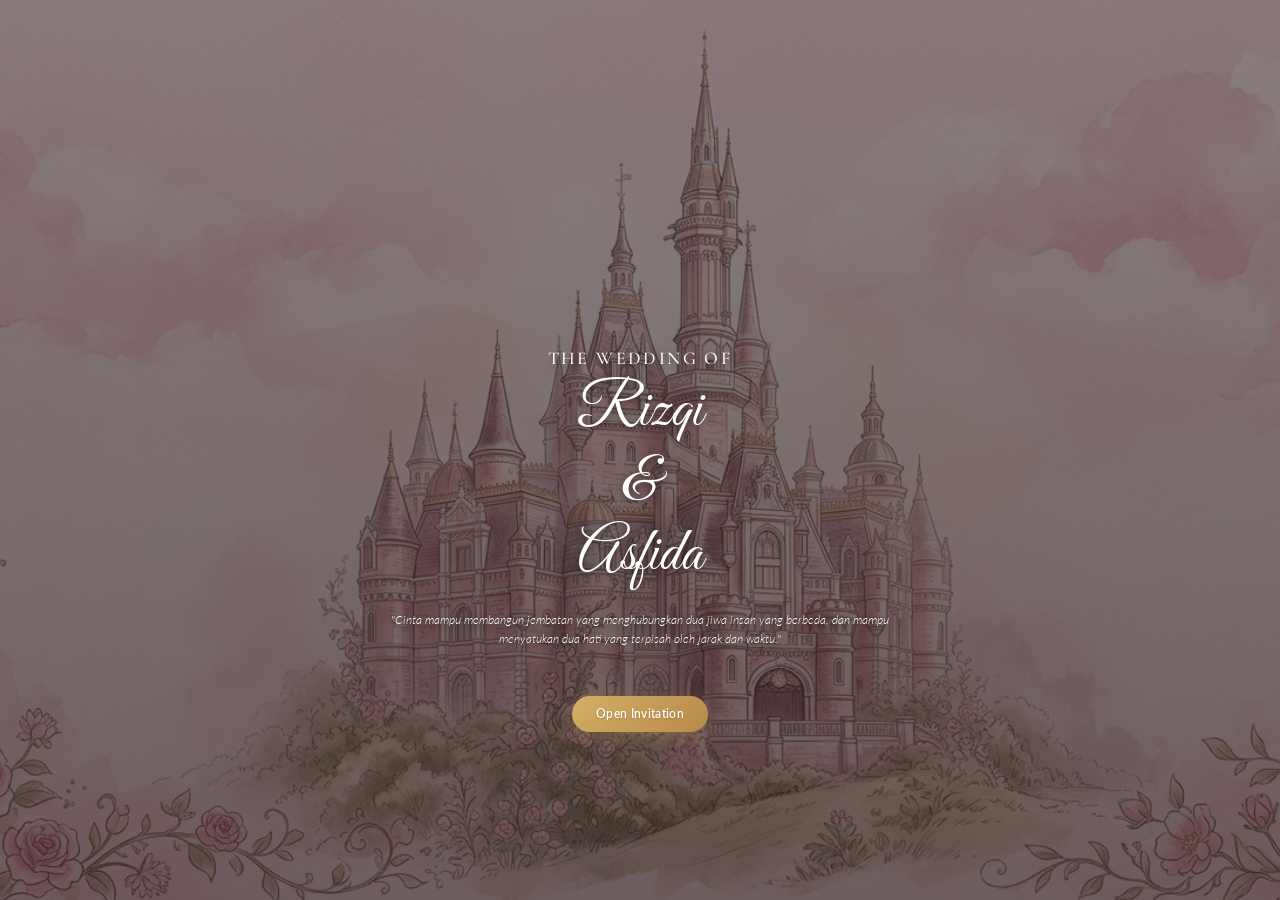
==== index.html @ 5eda67a6 "first" ====
<!DOCTYPE html>
<html lang="id">
  <head>
    <meta charset="UTF-8" />
    <meta name="viewport" content="width=device-width, initial-scale=1.0" />
    <meta property="og:title" content="The Wedding of Rizqi & Asfida" />
    <meta
      property="og:description"
      content="Kami mengundang Anda untuk hadir di acara pernikahan kami pada tanggal Sabtu, 20 Juni 2026."
    />
    <meta
      property="og:image"
      content="https://example.com/bagus-ayu/img/thumbnail2.png"
    />
    <meta
      property="og:url"
      content="https://example.com/bagus-ayu/"
    />
    <meta property="og:type" content="website" />
    <title>RiDa | Wedding</title>
    <link rel="shortcut icon" href="img/icon2.png" type="image/x-icon" />
    <link
      href="https://cdn.jsdelivr.net/npm/bootstrap@5.3.3/dist/css/bootstrap.min.css"
      rel="stylesheet"
    />
    <link
      rel="stylesheet"
      href="https://cdn.jsdelivr.net/npm/bootstrap-icons@1.11.3/font/bootstrap-icons.min.css"
    />

    <link rel="preconnect" href="https://fonts.googleapis.com" />
    <link rel="preconnect" href="https://fonts.gstatic.com" crossorigin />
    <link
      href="https://fonts.googleapis.com/css2?family=Cormorant+Garamond:wght@700&family=Lato:wght@300;400;700&display=swap"
      rel="stylesheet"
    />
    <link
      href="https://fonts.googleapis.com/css2?family=Amiri:ital,wght@0,400;0,700;1,400;1,700&family=Reem+Kufi:wght@400..700&display=swap"
      rel="stylesheet"
    />
    <link
      href="https://fonts.googleapis.com/css2?family=Great+Vibes&display=swap"
      rel="stylesheet"
    />
    <link rel="stylesheet" href="style.css" />
  </head>
  <body class="font-sans-jawa">
    <div id="music-controller" style="display: none">
      <i class="bi bi-music-note-beamed"></i>
    </div>
    <audio id="gamelan-music" loop>
      <source src="audio/nyidamsari.mp3" type="audio/mpeg" />
    </audio>

    <div
      id="cover"
      class="d-flex flex-column justify-content-center align-items-center text-center text-white p-4"
    >
      <div>
        <!-- <img
          src="img/wayang.png"
          alt=""
          class="wayang justify-content-center"
        /> -->
        <h2
          class="font-serif-jawa"
          style="font-size: 1.5rem; letter-spacing: 0.2rem"
        >
          THE WEDDING OF
        </h2>

        <h1 class="display-1" style="font-family: 'Great Vibes', cursive;">Rizqi <br> &amp; <br> Asfida</h1>

        <p
          class="mt-4"
          style="
            font-size: 1rem;
            font-style: italic;
            max-width: 500px;
            margin-left: auto;
            margin-right: auto;
            line-height: 1.6;
            font-weight: 300;
          "
        ></p>
        <p
          class="mt-4"
          style="
            font-size: 1rem;
            font-style: italic;
            max-width: 500px;
            margin-left: auto;
            margin-right: auto;
            line-height: 1.6;
            font-weight: 300;
          "
        >
          "Cinta mampu membangun jembatan yang menghubungkan dua jiwa insan yang berbeda, dan mampu menyatukan dua hati yang terpisah oleh jarak dan waktu."
        </p>
        <div id="guest-container" class="mb-4" style="display: none">
          <p class="mb-2" style="font-size: 1rem">
            Kepada Yth. Bapak/Ibu/Saudara/i
          </p>
          <h3
            id="guest-name"
            class="font-serif-jawa"
            style="font-size: 1.8rem"
          ></h3>
        </div>
        <button id="open-invitation" class="btn btn-jawa mt-5">
          Open Invitation
        </button>
      </div>
    </div>

    <main id="content" class="d-none">
      <!-- Dekorasi Bunga (Hanya tampil setelah undangan dibuka) -->
      <img src="img/flower.png" class="corner-flower top-left" alt="" />
      <img src="img/flower.png" class="corner-flower top-right" alt="" />
      <img src="img/flower.png" class="corner-flower bottom-right" alt="" />
      <nav class="navbar fixed-bottom navbar-dark">
        <div class="container-fluid">
          <ul class="navbar-nav flex-row justify-content-around w-100">
            <li class="nav-item">
              <a
                class="nav-link d-flex flex-column align-items-center"
                href="#quote"
              >
                <i class="bi bi-house-door-fill"></i>
                <span class="nav-text">Home</span>
              </a>
            </li>
            <li class="nav-item">
              <a
                class="nav-link d-flex flex-column align-items-center"
                href="#mempelai"
              >
                <i class="bi bi-heart-fill"></i>
                <span class="nav-text">Mempelai</span>
              </a>
            </li>
            <li class="nav-item">
              <a
                class="nav-link d-flex flex-column align-items-center"
                href="#story"
              >
                <i class="bi bi-balloon-heart-fill"></i>
                <span class="nav-text">Story</span>
              </a>
            </li>
            <li class="nav-item">
              <a
                class="nav-link d-flex flex-column align-items-center"
                href="#acara"
              >
                <i class="bi bi-calendar-heart-fill"></i>
                <span class="nav-text">Acara</span>
              </a>
            </li>
            <li class="nav-item">
              <a
                class="nav-link d-flex flex-column align-items-center"
                href="#countdown"
              >
                <i class="bi bi-clock-fill"></i>
                <span class="nav-text">Countdown</span>
              </a>
            </li>
            <li class="nav-item">
              <a
                class="nav-link d-flex flex-column align-items-center"
                href="#gift"
              >
                <i class="bi bi-gift-fill"></i>
                <span class="nav-text">Gift</span>
              </a>
            </li>
            <li class="nav-item">
              <a
                class="nav-link d-flex flex-column align-items-center"
                href="#closing"
              >
                <i class="bi bi-check-circle-fill"></i>
                <span class="nav-text">Thanks</span>
              </a>
            </li>
          </ul>
        </div>
      </nav>

      <!-- qoutes -->
      <section id="quote" class="quote">
        <div class="container">
          <div class="row justify-content-center">
            <div class="col-md-8 col-10">
              <div class="card-section text-center sway-animation">
                <i
                  class="bi bi-quote"
                  style="font-size: 3rem; color: var(--golden-yellow)"
                ></i>
                <h1>Rizqi &amp; Asfida</h1>
                <p class="tgl">12.12.2026</p>
                <blockquote class="blockquote mt-3">
                  <p class="mb-4 font-arab" style="font-size: 1.8rem; line-height: 2">
                    وَمِنْ اٰيٰتِهٖٓ اَنْ خَلَقَ لَكُمْ مِّنْ اَنْفُسِكُمْ
                    اَزْوَاجًا لِّتَسْكُنُوْٓا اِلَيْهَا وَجَعَلَ بَيْنَكُمْ
                    مَّوَدَّةً وَّرَحْمَةً ۗاِنَّ فِيْ ذٰلِكَ لَاٰيٰتٍ لِّقَوْمٍ
                    يَّتَفَكَّرُوْنَ
                  </p>

                  <p class="mb-4" style="font-size: 1.1rem; line-height: 1.8">
                    "Dan di antara tanda-tanda (kebesaran)-Nya ialah Dia
                    menciptakan pasangan-pasangan untukmu dari jenismu sendiri,
                    agar kamu cenderung dan merasa tenteram kepadanya, dan Dia
                    menjadikan di antaramu rasa kasih dan sayang. Sungguh, pada
                    yang demikian itu benar-benar terdapat tanda-tanda
                    (kebesaran Allah) bagi kaum yang berpikir."
                  </p>
                  <footer
                    class="blockquote-footer text-ivory-white font-serif-jawa fs-5"
                  >
                    <cite title="Surah Ar-Rum">Q.S. Ar-Rum: 21</cite>
                  </footer>
                </blockquote>
              </div>
            </div>
          </div>
        </div>
      </section>
      <!-- quotes -->

      <!-- couple -->
      <section id="mempelai" class="mempelai">
        <div class="container">
          <div class="card-section">
            <div class="text-center mb-5">
              <h2 class="display-5 font-serif-jawa">
                Mempelai Yang Berbahagia
              </h2>
              <p
                class="font-arab"
                style="
                  font-size: 1.8rem;
                  margin-top: 1rem;
                "
              >
                بِسْمِ اللَّهِ الرَّحْمَنِ الرَّحِيمِ
              </p>
              <p>
                Maha suci Allah SWT yang telah menciptakan makhluk-Nya
                berpasang-pasangan. Tanpa mengurangi rasa hormat kami mengundang
                bapak/ibu/saudara/i untuk hadir pada acara pernikahan kami.
              </p>
            </div>

            <div class="row align-items-center justify-content-center text-center">
              <div class="col-lg-5 col-md-12 mt-3 mt-lg-4 mempelai-pria">
                <div class="d-flex flex-column align-items-center">
                  <div class="couple-photo-frame">
                    <img
                      src="img/putra.jpeg"
                      alt="Foto Mempelai Pria"
                      class="wayang-photo"
                    />
                  </div>
                  <div class="mt-3 mt-md-4">
                    <h3 class="font-serif-jawa text-sogan-brown couple-name">
                      Rizqi Mubarok
                    </h3>
                    <p class="mt-2 mb-1 couple-desc">Putra pertama dari:</p>
                    <p class="couple-parents">
                      <strong>Bapak H. Kholiqul Anam</strong><br />&amp;<br /><strong
                        >Ibu Hj. Dewi Masruroh</strong
                      >
                    </p>
                  </div>
                </div>
              </div>

              <!-- Simbol & Desktop -->
              <div class="col-lg-2 d-none d-lg-flex justify-content-center align-items-center text-center">
                <span
                  class="couple-ampersand font-serif-jawa"
                  >&</span
                >
              </div>

              <!-- Simbol & Mobile -->
              <div class="col-12 d-lg-none my-3 my-md-4 text-center">
                <div class="couple-ampersand-badge">
                  <span class="font-serif-jawa">&</span>
                </div>
              </div>

              <div class="col-lg-5 col-md-12 mt-3 mt-lg-4 mempelai-wanita">
                <div class="d-flex flex-column align-items-center">
                  <div class="couple-photo-frame">
                    <img
                      src="img/putri.jpeg"
                      alt="Foto Mempelai Wanita"
                      class="wayang-photo"
                    />
                  </div>
                  <div class="mt-3 mt-md-4">
                    <h3 class="font-serif-jawa text-sogan-brown couple-name">
                      Asfida Rahma
                    </h3>
                    <p class="mt-2 mb-1 couple-desc">Putri pertama dari:</p>
                    <p class="couple-parents">
                      <strong>Bapak Ramli</strong><br />&amp;<br /><strong
                        >Ibu Sri Lestari</strong
                      >
                    </p>
                  </div>
                </div>
              </div>
            </div>
          </div>
        </div>
      </section>
      <!-- couple -->

      <!-- love story -->
      <section id="story" class="love-story">
        <div class="container">
          <div class="card-section">
            <div class="text-center mb-5">
              <h2 class="display-5 font-serif-jawa">Kisah Kasih Kami</h2>
              <p class="lead">
                Dari sebuah perjumpaan yang sederhana, terajut rasa saling memahami hingga kami mantap melangkah bersama dalam ikatan suci pernikahan.
              </p>
            </div>

            <div class="timeline">
              <!-- Item 1: Awal Bersua -->
              <div class="timeline-item left">
                <div class="timeline-icon">
                  <i class="bi bi-chat-heart-fill"></i>
                </div>
                <div class="story-card">
                  <span class="story-badge">Oktober 2022</span>
                  <h3 class="story-title">Awal Mula Bersua</h3>
                  <p class="story-desc">
                    Tak ada kebetulan dalam takdir Allah. Sebuah perjumpaan sederhana menjadi pintu awal komunikasi kami. Dari obrolan hangat dan kecocokan yang mengalir tanpa rekayasa, benih ketertarikan mulai bersemi.
                  </p>
                </div>
              </div>

              <!-- Item 2: Merajut Komitmen -->
              <div class="timeline-item right">
                <div class="timeline-icon">
                  <i class="bi bi-heart-half"></i>
                </div>
                <div class="story-card">
                  <span class="story-badge">Mei 2024</span>
                  <h3 class="story-title">Merajut Komitmen</h3>
                  <p class="story-desc">
                    Seiring waktu yang bergulir, saling percaya dan kesungguhan hati membawa kami pada komitmen yang lebih matang. Kami bersepakat untuk saling membersamai, saling menguatkan, dan melangkah dengan niat ibadah.
                  </p>
                  <img src="img/couple1.jpeg" alt="Momen Indah Berdua" class="story-img" />
                </div>
              </div>

              <!-- Item 3: Lamaran / Khitbah -->
              <div class="timeline-item left">
                <div class="timeline-icon">
                  <i class="bi bi-gem"></i>
                </div>
                <div class="story-card">
                  <span class="story-badge">Agustus 2026</span>
                  <h3 class="story-title">Ikatan Janji (Khitbah)</h3>
                  <p class="story-desc">
                    Dengan doa dan restu hangat kedua orang tua serta keluarga besar, langkah keseriusan ini diikat dalam prosesi khitbah. Cincin tersemat menjadi saksi tekad kami untuk menyatukan dua keluarga.
                  </p>
                </div>
              </div>

              <!-- Item 4: Menuju Pelaminan -->
              <div class="timeline-item right">
                <div class="timeline-icon">
                  <i class="bi bi-heart-fill"></i>
                </div>
                <div class="story-card">
                  <span class="story-badge">Desember 2026</span>
                  <h3 class="story-title">Menuju Babak Baru</h3>
                  <p class="story-desc">
                    Kini, rasa syukur mendalam kami haturkan atas segala kemudahan-Nya. Kami siap menyambut hari bahagia, mengikrarkan janji suci di hadapan Allah SWT untuk membangun bahtera sakinah, mawaddah, warahmah.
                  </p>
                  <img src="img/couple2.jpeg" alt="Menuju Pelaminan" class="story-img" />
                </div>
              </div>
            </div>
          </div>
        </div>
      </section>
      <!-- love story -->

      <!-- info -->
      <section id="acara" class="acara">
        <div class="container">
          <div class="card-section">
            <div class="row justify-content-center text-center mt-7">
              <h2 class="font-serif-jawa">Waktu Yang Dinanti</h2>
              <p class="lead">
                Sebuah kehormatan dan kebahagiaan bagi kami apabila
                Bapak/Ibu/Saudara/i berkenan hadir untuk memberikan doa restu.
              </p>
            </div>

            <div class="row justify-content-center g-4 bounce">
              <div class="col-lg-5 col-md-10 col-12">
                <div class="card card-jawa text-center h-100">
                  <div class="card-header">
                    <h3 class="font-serif-jawa mb-0">
                      Akad Nikah & Resepsi
                    </h3>
                  </div>
                  <div class="card-body p-4">
                    <ul class="list-group list-group-flush">
                      <li class="list-group-item d-flex align-items-center">
                        <i class="bi bi-calendar-heart icon"></i>
                        <span>
                          <strong>Sabtu, 12 Desember 2026</strong>
                        </span>
                      </li>
                      <li class="list-group-item d-flex align-items-center">
                        <i class="bi bi-clock icon"></i>
                        <span>Pukul 08:00 WIB - Selesai</span>
                      </li>
                      <li class="list-group-item d-flex align-items-center">
                        <i class="bi bi-geo-alt-fill icon"></i>
                        <span>
                          Kediaman Mempelai Putri Jl. Masjid Al-Huda 59 Rt 6/ rw 2 kel. Ngadirejo kec. Kota kediri jawa Timur.
                        </span>
                      </li>
                    </ul>
                  </div>
                  <div
                    class="card-footer bg-transparent border-0 pb-4 text-center"
                  >
                    <div
                      class="d-grid gap-2 d-sm-flex justify-content-sm-center"
                    >
                      <a
                        href="https://maps.app.goo.gl/wpruUhjLbLnME4XX6"
                        target="_blank"
                        class="btn btn-outline-light"
                      >
                        <i class="bi bi-pin-map-fill"></i> Lihat Peta
                      </a>
                      <div class="btn-group">
                        <button
                          type="button"
                          class="btn btn-jawa dropdown-toggle"
                          data-bs-toggle="dropdown"
                          aria-expanded="false"
                        >
                          <i class="bi bi-calendar-plus-fill"></i> Simpan Tanggal
                        </button>
                        <ul class="dropdown-menu">
                          <li>
                            <a class="dropdown-item" href="#" id="google-calendar-link">
                              <i class="bi bi-google me-2"></i>Google Calendar
                            </a>
                          </li>
                          <li>
                            <a class="dropdown-item" href="#" id="ics-download-link">
                              <i class="bi bi-apple me-2"></i>Apple/Outlook/Lainnya
                            </a>
                          </li>
                        </ul>
                      </div>
                    </div>
                  </div>
                </div>
              </div>

              <div class="col-lg-5 col-md-10 col-12">
                <div class="card card-jawa text-center h-100">
                  <div class="card-header">
                    <h3 class="font-serif-jawa mb-0">
                      Resepsi
                    </h3>
                  </div>
                  <div class="card-body p-4">
                    <ul class="list-group list-group-flush">
                      <li class="list-group-item d-flex align-items-center">
                        <i class="bi bi-calendar-heart icon"></i>
                        <span>
                          <strong>Ahad, 13 Desember 2026</strong>
                        </span>
                      </li>
                      <li class="list-group-item d-flex align-items-center">
                        <i class="bi bi-clock icon"></i>
                        <span>Pukul 10:00 WIB - Selesai</span>
                      </li>
                      <li class="list-group-item d-flex align-items-center">
                        <i class="bi bi-geo-alt-fill icon"></i>
                        <span>
                          Kediaman Mempelai Putra GG Masjid Al- Abror Dsn. Tebokan, Ds. Boro, Kec. Kedungwaru, Kab. Tulungagung.
                        </span>
                      </li>
                    </ul>
                  </div>
                  <div
                    class="card-footer bg-transparent border-0 pb-4 text-center"
                  >
                    <div
                      class="d-grid gap-2 d-sm-flex justify-content-sm-center"
                    >
                      <a
                        href="https://maps.app.goo.gl/wpruUhjLbLnME4XX6"
                        target="_blank"
                        class="btn btn-outline-light"
                      >
                        <i class="bi bi-pin-map-fill"></i> Lihat Peta
                      </a>
                      <div class="btn-group">
                        <button
                          type="button"
                          class="btn btn-jawa dropdown-toggle"
                          data-bs-toggle="dropdown"
                          aria-expanded="false"
                        >
                          <i class="bi bi-calendar-plus-fill"></i> Simpan Tanggal
                        </button>
                        <ul class="dropdown-menu">
                          <li>
                            <a class="dropdown-item" href="#" id="google-calendar-link">
                              <i class="bi bi-google me-2"></i>Google Calendar
                            </a>
                          </li>
                          <li>
                            <a class="dropdown-item" href="#" id="ics-download-link">
                              <i class="bi bi-apple me-2"></i>Apple/Outlook/Lainnya
                            </a>
                          </li>
                        </ul>
                      </div>
                    </div>
                  </div>
                </div>
              </div>
            </div>
          </div>
        </div>
      </section>
      <!-- info -->

      <!-- countdown -->
      <section id="countdown" class="countdown">
        <div class="container">
          <div class="card-section text-center">
            <h2 class="font-serif-jawa display-5 mb-4">Menuju Hari Bahagia</h2>

            <div
              id="timer-container"
              class="d-flex justify-content-center gap-3 gap-md-4 bounce"
            >
              <div class="timer-box">
                <span id="days">00</span>
                <small>Hari</small>
              </div>
              <div class="timer-box">
                <span id="hours">00</span>
                <small>Jam</small>
              </div>
              <div class="timer-box">
                <span id="minutes">00</span>
                <small>Menit</small>
              </div>
              <div class="timer-box">
                <span id="seconds">00</span>
                <small>Detik</small>
              </div>
            </div>

            <div id="countdown-expired" class="d-none">
              <h3 class="font-serif-jawa">Waktu yang dinanti telah tiba!</h3>
            </div>
          </div>
        </div>
      </section>
      <!-- countdown -->

      <!-- rsvp -->
      <section id="rsvp" class="rsvp">
        <div class="container">
          <div class="card-section">
            <div class="text-center mb-4">
              <h2 class="display-5 font-serif-jawa">Buku Tamu & RSVP</h2>
              <p class="lead">
                Kirimkan ucapan dan doa restu Anda sekaligus konfirmasikan
                kehadiran Anda melalui buku tamu digital kami.
              </p>
            </div>

            <div class="text-center mb-5">
              <button
                type="button"
                class="btn btn-jawa btn-lg"
                data-bs-toggle="modal"
                data-bs-target="#rsvpModal"
              >
                <i class="bi bi-pencil-square me-2"></i> Isi Buku Tamu & RSVP
              </button>
            </div>

            <div class="row justify-content-center">
              <div class="col-lg-8">
                <div id="wish-wall" class="wish-wall-container"></div>
              </div>
            </div>
          </div>
        </div>
      </section>
      <!-- rsvp -->

      <!-- rsvp modal -->
      <div
        class="modal fade"
        id="rsvpModal"
        tabindex="-1"
        aria-labelledby="rsvpModalLabel"
        aria-hidden="true"
      >
        <div class="modal-dialog modal-dialog-centered">
          <div class="modal-content">
            <div class="modal-header">
              <h5 class="modal-title font-serif-jawa" id="rsvpModalLabel">
                Isi Buku Tamu & RSVP
              </h5>
              <button
                type="button"
                class="btn-close"
                data-bs-dismiss="modal"
                aria-label="Close"
              ></button>
            </div>
            <div class="modal-body">
              <form id="rsvp-form-modal">
                <div class="mb-3">
                  <label for="nama" class="form-label">Nama Anda</label>
                  <input
                    type="text"
                    class="form-control"
                    id="nama"
                    name="Nama"
                    required
                    autocomplete="off"
                  />
                </div>

                <div class="mb-3">
                  <label for="konfirmasi" class="form-label"
                    >Konfirmasi Kehadiran</label
                  >
                  <select
                    class="form-select"
                    id="konfirmasi"
                    name="Konfirmasi"
                    required
                  >
                    <option value="" selected disabled>
                      Pilih salah satu...
                    </option>
                    <option value="Akan Hadir">Akan Hadir</option>
                    <option value="Tidak Dapat Hadir">Tidak Dapat Hadir</option>
                  </select>
                </div>

                <div
                  class="mb-3"
                  id="jumlah-tamu-wrapper"
                  style="display: none"
                >
                  <label for="jumlah" class="form-label"
                    >Jumlah Tamu (termasuk Anda)</label
                  >
                  <select class="form-select" id="jumlah" name="Jumlah">
                    <option value="1">1 Orang</option>
                    <option value="2">2 Orang</option>
                  </select>
                </div>

                <div class="mb-3">
                  <label for="ucapan" class="form-label"
                    >Ucapan & Doa untuk Kami</label
                  >
                  <textarea
                    class="form-control"
                    id="ucapan"
                    name="Ucapan"
                    rows="4"
                    required
                  ></textarea>
                </div>

                <div
                  id="modal-error-alert"
                  class="alert alert-danger mt-3 d-none"
                  role="alert"
                >
                  Oops! Gagal mengirim. Mohon coba lagi.
                </div>

                <div class="modal-footer pb-0">
                  <button
                    type="button"
                    class="btn btn-secondary"
                    data-bs-dismiss="modal"
                  >
                    Batal
                  </button>
                  <button type="submit" id="submit-button" class="btn btn-jawa">
                    <span id="button-text">Kirim Jawaban</span>
                    <span
                      id="button-spinner"
                      class="spinner-border spinner-border-sm d-none"
                      role="status"
                      aria-hidden="true"
                    ></span>
                  </button>
                </div>
              </form>
            </div>
          </div>
        </div>
      </div>
      <!-- rsvp modal -->

      <!-- gift -->
      <section id="gift" class="gift">
        <div class="container">
          <div class="card-section">
            <div class="text-center mb-5">
              <h2 class="display-5 font-serif-jawa">Tanda Kasih</h2>
              <p class="lead">
                Dengan penuh rasa syukur, doa restu Anda adalah berkah terindah
                bagi pernikahan kami. Jika Anda berkesempatan untuk memberikan
                tanda kasih, insya Allah akan menjadi amanah yang kami
                manfaatkan untuk membangun keluarga yang sakinah, mawaddah,
                warahmah.
              </p>
            </div>

            <div class="row justify-content-center g-4">
              <!-- BSI - Asfida Rahma -->
              <div class="col-lg-6 col-md-6 col-12">
                <div class="gift-card text-center">
                  <img
                    src="https://upload.wikimedia.org/wikipedia/commons/a/a0/Bank_Syariah_Indonesia.svg"
                    alt="Logo Bank BSI"
                    class="gift-logo"
                  />
                  <p class="mt-3 mb-1">Bank Syariah Indonesia (BSI)</p>
                  <h4 class="font-monospace fw-bold mb-1">7289582678</h4>
                  <p class="mb-3">a.n. Asfida Rahma</p>
                  <button
                    class="btn btn-outline-dark btn-copy"
                    data-copy="7289582678"
                  >
                    <i class="bi bi-clipboard me-2"></i> Salin Nomor Rekening
                  </button>
                </div>
              </div>

              <!-- BSI - Rizqi Mubarok -->
              <div class="col-lg-6 col-md-6 col-12">
                <div class="gift-card text-center">
                  <img
                    src="https://upload.wikimedia.org/wikipedia/commons/a/a0/Bank_Syariah_Indonesia.svg"
                    alt="Logo Bank BSI"
                    class="gift-logo"
                  />
                  <p class="mt-3 mb-1">Bank Syariah Indonesia (BSI)</p>
                  <h4 class="font-monospace fw-bold mb-1">7280564518</h4>
                  <p class="mb-3">a.n. Rizqi Mubarok</p>
                  <button
                    class="btn btn-outline-dark btn-copy"
                    data-copy="7280564518"
                  >
                    <i class="bi bi-clipboard me-2"></i> Salin Nomor Rekening
                  </button>
                </div>
              </div>

              <!-- BRI - Rizqi Mubarok -->
              <div class="col-lg-6 col-md-6 col-12">
                <div class="gift-card text-center">
                  <img
                    src="https://upload.wikimedia.org/wikipedia/commons/6/68/BANK_BRI_logo.svg"
                    alt="Logo Bank BRI"
                    class="gift-logo"
                  />
                  <p class="mt-3 mb-1">Bank Rakyat Indonesia (BRI)</p>
                  <h4 class="font-monospace fw-bold mb-1">001201098765502</h4>
                  <p class="mb-3">a.n. Rizqi Mubarok</p>
                  <button
                    class="btn btn-outline-dark btn-copy"
                    data-copy="001201098765502"
                  >
                    <i class="bi bi-clipboard me-2"></i> Salin Nomor Rekening
                  </button>
                </div>
              </div>

              <!-- SeaBank - Asfida Rahma -->
              <div class="col-lg-6 col-md-6 col-12">
                <div class="gift-card text-center">
                  <img
                    src="https://upload.wikimedia.org/wikipedia/commons/a/ac/SeaBank.svg"
                    alt="Logo SeaBank"
                    class="gift-logo"
                  />
                  <p class="mt-3 mb-1">SeaBank</p>
                  <h4 class="font-monospace fw-bold mb-1">901234567890</h4>
                  <p class="mb-3">a.n. Asfida Rahma</p>
                  <button
                    class="btn btn-outline-dark btn-copy"
                    data-copy="901234567890"
                  >
                    <i class="bi bi-clipboard me-2"></i> Salin Nomor Rekening
                  </button>
                </div>
              </div>
            </div>

            <!-- Alamat Kirim Kado Fisik Offline -->
            <div class="row justify-content-center mt-4">
              <div class="col-lg-8 col-md-10 col-12">
                <div class="gift-card text-center p-4">
                  <div
                    class="d-inline-flex justify-content-center align-items-center mb-3 mx-auto"
                    style="width: 55px; height: 55px; border-radius: 50%; background: rgba(197, 155, 99, 0.15); color: var(--earthy-brown); font-size: 1.6rem;"
                  >
                    <i class="bi bi-box2-heart-fill"></i>
                  </div>
                  <h3 class="font-serif-jawa mb-2" style="color: var(--earthy-brown);">
                    Kirim Kado Fisik
                  </h3>
                  <p class="mb-3" style="font-size: 0.95rem; max-width: 600px; margin: 0 auto;">
                    Bagi Bapak/Ibu/Saudara/i yang ingin mengirimkan ungkapan tanda kasih berupa kado fisik secara langsung/ekspedisi, dapat ditujukan ke kediaman mempelai wanita:
                  </p>
                  <div
                    class="p-3 my-3 rounded"
                    style="background: rgba(255, 255, 255, 0.9); border: 1.5px dashed var(--antique-gold);"
                  >
                    <p class="fw-bold mb-1" style="color: var(--earthy-brown); font-size: 1.15rem;">
                      Penerima: Asfida Rahma
                    </p>
                    <p class="mb-0" style="color: var(--dark-cocoa); line-height: 1.6;">
                      Jl. Masjid Al-Huda No. 59, RT 06 / RW 02, Kel. Ngadirejo, Kec. Kota Kediri, Kota Kediri, Jawa Timur
                    </p>
                  </div>
                  <div class="d-flex justify-content-center gap-2 flex-wrap mt-2">
                    <button
                      class="btn btn-outline-dark btn-copy"
                      data-copy="Asfida Rahma - Jl. Masjid Al-Huda No. 59, RT 06 / RW 02, Kel. Ngadirejo, Kec. Kota Kediri, Kota Kediri, Jawa Timur"
                    >
                      <i class="bi bi-clipboard me-2"></i> Salin Alamat
                    </button>
                    <a
                      href="https://maps.app.goo.gl/wpruUhjLbLnME4XX6"
                      target="_blank"
                      class="btn btn-outline-dark"
                    >
                      <i class="bi bi-pin-map-fill me-2"></i> Lihat Lokasi
                    </a>
                  </div>
                </div>
              </div>
            </div>
          </div>
        </div>
      </section>
      <!-- gift -->

      <!-- thanks -->
      <section id="closing" class="closing">
        <div class="container">
          <div class="card-section text-center">
            <h2
              class="display-4 font-serif-jawa"
              style="color: var(--earthy-brown); text-shadow: 0 1px 2px rgba(197, 155, 99, 0.2);"
            >
              Terima Kasih
            </h2>

            <p class="lead mt-4 mx-auto" style="max-width: 700px">
              Merupakan suatu kehormatan dan kebahagiaan yang tak terhingga bagi
              kami, atas kehadiran serta doa restu Bapak/Ibu/Saudara/i sekalian
              dalam acara pernikahan kami. Terima kasih telah menjadi bagian
              dari hari terindah kami.
            </p>

            <div class="mt-5">
              <p class="mb-1">Kami yang berbahagia,</p>
              <img src="img/icon2.png" alt="" />
              <h1 class="display-3 font-serif-jawa">Rizqi &amp; Asfida</h1>
            </div>

            <hr
              class="my-5 mx-auto"
              style="width: 200px; border-top: 1px solid var(--golden-yellow)"
            />

            <div class="row justify-content-center">
              <div class="col-md-5">
                <p class="mb-0"><strong>Kel. Bapak H. Kholiqul Anam</strong></p>
                <p><strong>&amp; Ibu Hj. Dewi Masruroh</strong></p>
              </div>
              <div class="col-md-5">
                <p class="mb-0"><strong>Kel. Bapak Ramli</strong></p>
                <p><strong>&amp; Ibu Sri Lestari</strong></p>
              </div>
            </div>
          </div>
        </div>
        <div id="main-footer" class="site-footer" style="display: none">
          <div class="container text-center">
            <div class="mb-3">
            </div>
            <p class="mb-0">&copy; 2026 Rizqi &amp; Asfida. All Rights Reserved.</p>
          </div>
        </div>
      </section>
    </main>
    <!-- thanks -->

    <script src="https://cdn.jsdelivr.net/npm/bootstrap@5.3.3/dist/js/bootstrap.bundle.min.js"></script>
    <script src="https://cdn.jsdelivr.net/npm/gsap@3.13.0/dist/gsap.min.js"></script>
    <script src="https://cdn.jsdelivr.net/npm/gsap@3.13.0/dist/ScrollTrigger.min.js"></script>
    <script src="https://cdn.jsdelivr.net/npm/gsap@3.13.0/dist/ScrollToPlugin.min.js"></script>
    <script src="https://unpkg.com/split-type"></script>
    <script src="js/main.js"></script>
  </body>
</html>
---- style.css ----
:root {
  /* === PALET ELEGAN: BLUSH, ROSEWOOD & CHAMPAGNE GOLD ===
     Disesuaikan selaras dengan background bunga (bg2.jpg).
     - Primer (Heading & aksen utama): Deep Rosewood / Espresso Mauve (#5e3d44)
     - Sekunder (Sub-heading, badge, aksen floral): Dusty Rose / Warm Mauve (#9e6771)
     - Aksen Mewah (Tombol, nomor timer, icon highlight): Champagne Gold (#c59b63)
     - Teks Utama (Kontras tinggi & nyaman dibaca): Rosewood Cocoa Pekat (#362226)
     - Kartu & Kontainer: Glassmorphism Ivory semi-transparan dengan border halus
  */
  --cream-bg: rgba(255, 255, 255, 0.82);
  --earthy-brown: #5e3d44;        /* Deep Rosewood (Primer) */
  --secondary-color: #9e6771;    /* Dusty Rose / Mauve (Sekunder) */
  --antique-gold: #c59b63;        /* Champagne Gold (Aksen Mewah) */
  --antique-gold-hover: #b3894e;  /* Champagne Gold Hover */
  --dark-cocoa: #362226;          /* Rosewood Cocoa Pekat (Teks Utama) */
  --muted-text: #70555a;          /* Teks Keterangan Lembut */
  --border-cream: rgba(197, 155, 99, 0.28); /* Border Emas Lembut */
  --border-card: rgba(255, 255, 255, 0.9);   /* Border Kaca Kartu */

  --bs-body-bg: #fdf8f7;
  --sogan-brown: var(--earthy-brown);      /* alias untuk kode lama */
  --golden-yellow: var(--antique-gold);    /* alias untuk kode lama */
  --bs-body-color: var(--dark-cocoa);
  --shadow: 0 8px 24px rgba(54, 34, 38, 0.07);
}

.font-serif-jawa {
  font-family: "Cormorant Garamond", serif;
}

.font-sans-jawa {
  font-family: "Lato", sans-serif;
}

.font-arab {
  font-family: "Amiri", serif;
  direction: rtl;
}
body,
html {
  overflow-x: hidden;
  scroll-behavior: smooth;
}

body {
  font-family: "Lato", sans-serif; /* Menggunakan Lato sebagai default */
  background-color: #2b1d20; /* Dasar rosewood hangat untuk fallback */
  color: var(--dark-cocoa);
}

body::before {
  /* Background Bunga Harmonis & Elegan */
  content: "";
  position: fixed;
  inset: 0;
  z-index: -1;
  pointer-events: none;
  background-image: url("img/bg2.jpg");
  background-repeat: no-repeat;
  background-size: cover;
  background-position: center center;
}

section {
  padding: 3rem 0;
  position: relative;
}
.quote h1 {
  font-family: "Great Vibes", cursive;
  color: var(--earthy-brown);
  font-size: 4rem;
}
.quote .tgl {
  font-family: "Great Vibes", cursive;
  color: var(--antique-gold);
  font-size: 2.2rem;
  text-shadow: 0 1px 3px rgba(197, 155, 99, 0.25);
}
.card-section {
  /* Glassmorphism semi-transparan elegan, selaras dengan latar belakang bunga */
  background-color: rgba(255, 255, 255, 0.82);
  border-radius: 20px;
  border: 1px solid var(--border-card);
  padding: 2.5rem;
  margin-bottom: 2rem;
  box-shadow: 0 12px 32px rgba(54, 34, 38, 0.08), 0 2px 6px rgba(54, 34, 38, 0.04);
  color: var(--dark-cocoa);
  backdrop-filter: blur(10px);
  -webkit-backdrop-filter: blur(10px);
}

#acara p,
#gift p,
#closing p,
#mempelai p {
  font-weight: 300;
}

.card-section h2 {
  color: var(--earthy-brown);
  font-family: "Cormorant Garamond", serif;
  font-size: 2.2rem !important;
  letter-spacing: 0.04rem;
}

#mempelai .card-section {
  border-radius: 24px;
  padding: 3.5rem 2.5rem;
}

#mempelai .mempelai-pria,
#mempelai .mempelai-wanita {
  padding: 0 1rem;
}

@media (max-width: 768px) {
  #mempelai .card-section {
    border-radius: 20px;
    padding: 2.25rem 1.25rem;
  }
}

.acara .card-body {
  color: var(--dark-cocoa);
  text-shadow: none;
}

.acara .card-body .icon {
  color: var(--antique-gold);
  font-size: 1.4rem;
}

.acara .card-footer a.btn-outline-light,
.acara .card-footer a {
  text-shadow: none;
  color: var(--earthy-brown) !important;
  border: 1.5px solid var(--earthy-brown) !important;
  background-color: transparent;
  border-radius: 50px;
  padding: 0.5rem 1.25rem;
  font-weight: 500;
  transition: all 0.3s ease;
}

.acara .card-footer a.btn-outline-light:hover,
.acara .card-footer a:hover {
  background-color: var(--earthy-brown) !important;
  color: #ffffff !important;
  border-color: var(--earthy-brown) !important;
}

.gift-card * {
  color: var(--dark-cocoa);
  text-shadow: none;
}

.gift-card button {
  border: 1.5px solid var(--golden-yellow);
}
.couple .text-sogan-brown,
.gift .text-sogan-brown,
.closing .text-sogan-brown,
.acara .text-sogan-brown {
  color: var(--earthy-brown) !important;
}

/* -- HALAMAN SAMPUL (COVER) -- */
#cover {
  height: 100vh; /* Mengisi seluruh tinggi layar */
  background: linear-gradient(180deg, rgba(43, 29, 32, 0.55) 0%, rgba(54, 34, 38, 0.72) 100%), url("img/bg2.jpg");
  background-size: cover;
  background-position: center;
  text-shadow: 0 2px 6px rgba(0, 0, 0, 0.35);
  padding-top: 15rem;
}
.wayang {
  height: 20rem;
}
/* -- KOMPONEN KUSTOM -- */
.btn-jawa {
  background: linear-gradient(135deg, #d4af65 0%, #b88a48 100%);
  color: #ffffff;
  font-weight: 600;
  border-radius: 50px;
  padding: 0.75rem 2rem;
  border: none;
  transition: all 0.3s ease-in-out;
  box-shadow: 0 6px 18px rgba(184, 138, 72, 0.32);
  text-shadow: 0 1px 2px rgba(54, 34, 38, 0.25);
  letter-spacing: 0.03rem;
}

.btn-jawa:hover {
  transform: translateY(-2px) scale(1.03);
  background: linear-gradient(135deg, #dfbc77 0%, #c49653 100%);
  color: #ffffff;
  box-shadow: 0 8px 24px rgba(184, 138, 72, 0.48);
}

#open-invitation {
  animation: pulse 2s infinite;
}

@keyframes pulse {
  0% {
    transform: scale(1);
    box-shadow: 0 0 0 0 rgba(197, 155, 99, 0.7);
  }
  70% {
    transform: scale(1.04);
    box-shadow: 0 0 12px 18px rgba(197, 155, 99, 0);
  }
  100% {
    transform: scale(1);
    box-shadow: 0 0 0 0 rgba(197, 155, 99, 0);
  }
}

.card-jawa {
  border: 1px solid rgba(197, 155, 99, 0.22);
  border-radius: 18px;
  background-color: #ffffff;
  box-shadow: 0 8px 24px rgba(54, 34, 38, 0.06);
  overflow: hidden;
}

.card-jawa .card-header {
  background: linear-gradient(135deg, var(--earthy-brown), var(--secondary-color));
  color: #ffffff;
  border-top-left-radius: 17px;
  border-top-right-radius: 17px;
  border-bottom: none;
  padding: 1.25rem 1rem;
}

.card-jawa .card-header h3 {
  color: #ffffff;
  letter-spacing: 0.04rem;
}

.list-group-item {
  background-color: transparent;
  border: none;
  padding-left: 0;
  padding-right: 0;
  color: var(--dark-cocoa);
}

.list-group-item .icon {
  color: var(--antique-gold);
  font-size: 1.5rem;
  margin-right: 15px;
}

/* -- FOTO & PROFIL MEMPELAI -- */
.couple-photo-frame {
  position: relative;
  display: inline-block;
  padding: 6px;
  background: linear-gradient(135deg, rgba(255, 255, 255, 0.95), rgba(197, 155, 99, 0.3));
  border: 1.5px solid var(--antique-gold);
  border-radius: 120px 120px 24px 24px;
  box-shadow: 0 10px 28px rgba(54, 34, 38, 0.1), 0 0 0 3px rgba(197, 155, 99, 0.12);
  transition: transform 0.4s ease, box-shadow 0.4s ease;
}

.couple-photo-frame:hover {
  transform: translateY(-4px);
  box-shadow: 0 14px 32px rgba(54, 34, 38, 0.15), 0 0 0 4px rgba(197, 155, 99, 0.22);
}

.wayang-photo {
  width: 185px;
  height: 240px;
  max-width: 100%;
  object-fit: cover;
  object-position: center 15%;
  border-radius: 114px 114px 18px 18px;
  display: block;
}

.couple-name {
  font-size: 2.2rem;
  font-weight: 700;
  margin-bottom: 0.25rem;
}

.couple-desc {
  color: var(--secondary-color);
  font-size: 0.92rem;
  font-weight: 500;
}

.couple-parents {
  line-height: 1.6;
  font-size: 0.98rem;
  color: var(--dark-cocoa);
}

.couple-ampersand {
  font-size: 4.5rem;
  color: var(--antique-gold);
  line-height: 1;
  text-shadow: 0 2px 8px rgba(197, 155, 99, 0.2);
}

.couple-ampersand-badge {
  display: inline-flex;
  align-items: center;
  justify-content: center;
  width: 48px;
  height: 48px;
  border-radius: 50%;
  background: rgba(255, 255, 255, 0.92);
  border: 1.5px solid var(--antique-gold);
  box-shadow: 0 4px 14px rgba(54, 34, 38, 0.08);
}

.couple-ampersand-badge span {
  font-size: 2rem;
  color: var(--antique-gold);
  line-height: 1;
}

/* -- BUKU TAMU & DINDING UCAPAN (WISH WALL) -- */
.wish-wall-container {
  max-height: 400px;
  overflow-y: auto;
  padding: 15px;
  background-color: rgba(255, 255, 255, 0.75);
  border: 1px solid rgba(197, 155, 99, 0.2);
  border-radius: 12px;
  box-shadow: inset 0 2px 6px rgba(54, 34, 38, 0.04);
}

.wish-card {
  position: relative;
  background-color: #ffffff;
  border: 1px solid rgba(220, 205, 200, 0.5);
  border-left: 5px solid var(--antique-gold);
  padding: 15px;
  margin-bottom: 15px;
  border-radius: 8px;
  box-shadow: 0 3px 10px rgba(54, 34, 38, 0.04);
}

.wish-card .card-name {
  font-weight: bold;
  color: var(--earthy-brown);
  margin-bottom: 5px;
  font-family: "Cormorant Garamond", serif;
  font-size: 1.25rem;
}

.wish-card .card-text {
  font-style: italic;
  color: var(--dark-cocoa);
}

.wish-card .card-status {
  font-size: 0.75rem;
  font-weight: bold;
  padding: 0.25em 0.6em;
  border-radius: 20px;
  vertical-align: middle;
  margin-left: 8px;
}

.badge-hadir {
  color: var(--earthy-brown);
  background-color: #fceceb;
  border: 1px solid #e8c4c7;
}

.badge-tidak-hadir {
  color: #7a6e70;
  background-color: #f3f0f0;
  border: 1px solid #ddd5d6;
}

.wish-card .btn-delete {
  position: absolute;
  top: 10px;
  right: 10px;
  font-size: 0.8rem;
  padding: 0.1rem 0.4rem;
  background-color: #fceceb;
  color: #9e6771;
  border: 1px solid #e8c4c7;
  border-radius: 50px;
  opacity: 0.3;
  transition: opacity 0.3s;
}

.wish-card:hover .btn-delete {
  opacity: 1;
}

#mempelai a {
  padding: 6px 14px;
  font-size: 12px;
  width: auto;
  background-color: var(--antique-gold);
  border-radius: 40px;
  color: #ffffff;
  margin-top: -1rem;
  text-decoration: none;
  text-shadow: 0 1px 2px rgba(54, 34, 38, 0.2);
  display: inline-block;
  font-weight: 600;
  box-shadow: 0 3px 8px rgba(184, 138, 72, 0.3);
  transition: all 0.3s ease;
}

#mempelai a:hover {
  background-color: var(--antique-gold-hover);
  transform: translateY(-1px);
  color: #ffffff;
}
/* -- KARTU HADIAH (GIFT CARD) -- */
.gift-card {
  background-color: rgba(255, 255, 255, 0.78);
  border-radius: 18px;
  padding: 30px;
  box-shadow: 0 8px 24px rgba(54, 34, 38, 0.05);
  border: 1px solid rgba(197, 155, 99, 0.2);
  height: 100%;
  display: flex;
  flex-direction: column;
  justify-content: center;
  backdrop-filter: blur(6px);
}

.gift-logo {
  max-height: 40px;
  width: auto;
  object-fit: contain;
}

.gift-card button.btn-outline-dark,
.gift-card .btn-copy,
.gift-card a.btn-outline-dark {
  border: 1.5px solid var(--antique-gold);
  color: var(--earthy-brown);
  background-color: transparent;
  border-radius: 50px;
  font-weight: 500;
  padding: 0.5rem 1.25rem;
  transition: all 0.3s ease;
  text-decoration: none;
  display: inline-flex;
  align-items: center;
  justify-content: center;
}

.gift-card button.btn-outline-dark:hover,
.gift-card .btn-copy:hover,
.gift-card a.btn-outline-dark:hover {
  background-color: var(--antique-gold);
  color: #ffffff !important;
  border-color: var(--antique-gold);
  box-shadow: 0 4px 12px rgba(197, 155, 99, 0.3);
}

/* -- FOOTER -- */
.site-footer {
  padding: 2rem 0 70px; /* top, left/right, bottom */
  font-size: 0.9rem;
  color: white;
}

.site-footer a {
  color: var(--sogan-brown);
  text-decoration: none;
  transition: color 0.3s;
  color: white;
}

.site-footer a.footer-hashtag:hover {
  color: var(--golden-yellow);
}

.closing .card-section img {
  align-items: center;
  height: 250px;
}
/* -- COUNTDOWN TIMER -- */
.timer-box {
  background-color: rgba(255, 255, 255, 0.85);
  border: 1px solid rgba(197, 155, 99, 0.3);
  border-radius: 16px;
  padding: 1rem 0.5rem;
  width: 95px;
  display: flex;
  flex-direction: column;
  line-height: 1.2;
  backdrop-filter: blur(8px);
  -webkit-backdrop-filter: blur(8px);
  box-shadow: 0 8px 20px rgba(54, 34, 38, 0.06);
}

.timer-box span {
  font-size: 2.8rem;
  font-weight: 700;
  font-family: "Cormorant Garamond", serif;
  color: var(--earthy-brown);
}

.timer-box small {
  font-size: 0.85rem;
  color: var(--secondary-color);
  text-transform: uppercase;
  font-weight: 600;
  letter-spacing: 0.05rem;
}

/* -- PENGONTROL MUSIK -- */
#music-controller {
  position: fixed;
  bottom: 85px; /* Di atas bottom navbar */
  right: 25px;
  width: 42px;
  height: 42px;
  background: linear-gradient(135deg, var(--earthy-brown), var(--secondary-color));
  color: #ffffff;
  border: 2px solid var(--antique-gold);
  border-radius: 50%;
  display: flex;
  justify-content: center;
  align-items: center;
  font-size: 1.5rem;
  cursor: pointer;
  box-shadow: 0 6px 18px rgba(54, 34, 38, 0.25);
  z-index: 9999;
  transition: transform 0.3s ease, box-shadow 0.3s ease;
}

#music-controller:hover {
  transform: scale(1.1);
  box-shadow: 0 8px 22px rgba(197, 155, 99, 0.4);
}

/* Animasi berputar */
@keyframes spin {
  from {
    transform: rotate(0deg);
  }
  to {
    transform: rotate(360deg);
  }
}

#music-controller.playing {
  animation: spin 4s linear infinite;
}

/* -- ANIMASI WAYANG -- */
#wayang-couple {
  /* Filter untuk memberikan efek bayangan halus seperti wayang kulit */
  filter: drop-shadow(5px 5px 10px rgba(0, 0, 0, 0.3));
  /* Atur titik tumpu animasi di bagian tengah bawah gambar */
  transform-origin: bottom center;
}

.wayang-animated {
  /* Menerapkan animasi bernama \'sway\' */
  animation: sway 5s ease-in-out infinite;
  width: 19rem;
  height: 20rem;
}

/* Mendefinisikan gerakan animasi \'sway\' */
@keyframes sway {
  0% {
    transform: rotate(-2deg);
  }
  50% {
    transform: rotate(2deg);
  }
  100% {
    transform: rotate(-2deg);
  }
}

/* -- DEKORASI BUNGA -- */
.corner-flower {
  position: fixed;
  width: 300px;
  max-width: 45vw;
  z-index: 9998;
  pointer-events: none;
  filter: drop-shadow(2px 4px 6px rgba(0,0,0,0.3));
}

.corner-flower.top-left {
  top: -0px;
  left: -30px;
  transform-origin: center center;
  animation: float-flower-tl 6s ease-in-out infinite;
}

.corner-flower.top-right {
  top: -0px;
  right: -30px;
  transform-origin: center center;
  animation: float-flower-tr 6s ease-in-out infinite;
}

.corner-flower.bottom-right {
  bottom: 50px;
  right: -30px;
  transform-origin: center center;
  animation: float-flower-br 3s ease-in-out infinite;
  z-index: 100; /* Pastikan berada di bawah top-right */
}

@keyframes float-flower-tr {
  0% { transform: rotate(-120deg) scale(1); }
  50% { transform: rotate(-105deg) scale(1.05); }
  100% { transform: rotate(-120deg) scale(1); }
}

@keyframes float-flower-br {
  0% { transform: rotate(-50deg) scale(1); }
  50% { transform: rotate(-50deg) scale(1.10); }
  100% { transform: rotate(-50deg) scale(1); }
}

@keyframes float-flower-tl {
  0% { transform: rotate(120deg) scale(1); }
  50% { transform: rotate(125deg) scale(1.05); }
  100% { transform: rotate(120deg) scale(1); }
}

@media (max-width: 1366px) {
  html {
    font-size: 75%;
  }
}

@media (max-width: 768px) {
  html {
    font-size: 70%;
  }
  .acara {
    min-height: auto;
    padding: 10vh 0;
  }

  .mempelai-pria,
  .mempelai-wanita {
    margin-top: 2rem;
  }

  .mempelai-pria h3,
  .mempelai-wanita h3 {
    font-size: 2rem;
  }
}

/* -- NAVBAR -- */
.navbar {
  background-color: rgba(43, 29, 32, 0.92);
  backdrop-filter: blur(12px);
  -webkit-backdrop-filter: blur(12px);
  border-top: 1px solid rgba(197, 155, 99, 0.25);
  box-shadow: 0 -4px 15px rgba(0, 0, 0, 0.15);
}

.nav-link {
  color: rgba(255, 255, 255, 0.75);
  transition: color 0.3s ease, transform 0.2s ease;
  padding: 0.5rem 0.2rem; /* Adjusted padding */
  font-size: 0.7rem;
  text-align: center;
}

.nav-link:hover,
.nav-link.active {
  color: var(--antique-gold) !important;
  transform: translateY(-2px);
}

.nav-link i {
  font-size: 1.25rem;
  display: block;
  margin: 0 auto 0.25rem;
}

/* -- Responsive Adjustments -- */
@media (max-width: 768px) {
  .wayang-photo {
    width: 165px;
    height: 215px;
    border-radius: 104px 104px 16px 16px;
  }

  .couple-photo-frame {
    border-radius: 110px 110px 22px 22px;
    padding: 5px;
  }

  .couple-name {
    font-size: 1.85rem;
  }

  .couple-parents {
    font-size: 0.92rem;
  }

  h1.display-1,
  #cover h1 {
    font-size: 4rem; /* Reduce H1 size */
  }

  h2.display-5 {
    font-size: 2.5rem; /* Reduce H2 size */
  }

  .countdown {
    height: auto;
    padding: 10vh 0;
  }
}

@media (max-width: 450px) {
  .wayang-photo {
    width: 148px;
    height: 195px;
    border-radius: 94px 94px 14px 14px;
  }

  .couple-photo-frame {
    border-radius: 100px 100px 18px 18px;
    padding: 4px;
  }

  .couple-name {
    font-size: 1.65rem;
  }

  h1.display-1,
  #cover h1 {
    font-size: 3.5rem;
  }

  h2.display-5 {
    font-size: 2.2rem;
  }

  .timer-box {
    width: 75px; /* Shrink countdown boxes */
    padding: 0.75rem 0.5rem;
  }

  .timer-box span {
    font-size: 2.2rem;
  }

  .gift-card {
    padding: 15px;
  }

  .acara .card {
    /* Pastikan kartu tidak terlalu lebar di layar sangat kecil */
    width: 95%;
    margin-left: auto;
    margin-right: auto;
  }
}

@media (max-width: 360px) {
  .nav-link .nav-text {
    display: none; /* Hide text on very small screens */
  }
  .nav-link i {
    font-size: 1.5rem; /* Make icon slightly larger to compensate */
    margin-bottom: 0;
  }
}

/* -- Animasi Zoom In untuk Cover -- */
@keyframes zoomIn {
  from {
    transform: scale(0.8);
    opacity: 0;
  }
  to {
    transform: scale(1);
    opacity: 1;
  }
}

#cover > div {
  animation: zoomIn 1.5s ease-out;
  margin-top: 15rem; /* Menambahkan jarak atas untuk menurunkan teks */
}

.sway-animation {
  /* Animasi diubah menjadi floating-pulse yang berjalan terus-menerus */
  animation: floating-pulse 4s ease-in-out infinite;
}

@keyframes floating-pulse {
  0% {
    transform: translateY(0) scale(1);
  }
  50% {
    transform: translateY(-10px) scale(1.02);
  }
  100% {
    transform: translateY(0) scale(1);
  }
}

/* Menghapus atau menonaktifkan class is-visible jika sebelumnya digunakan untuk trigger scroll */
.sway-animation.is-visible {
  animation: floating-pulse 4s ease-in-out infinite;
}

/* --- Gaya untuk Notifikasi Pop-up Hari H --- */
.notification-overlay {
  position: fixed;
  top: 0;
  left: 0;
  width: 100%;
  height: 100%;
  background-color: rgba(0, 0, 0, 0.7);
  display: none; /* Defaultnya tersembunyi */
  justify-content: center;
  align-items: center;
  z-index: 10000; /* Pastikan di atas segalanya */
  backdrop-filter: blur(5px);
}

.notification-content {
  background-color: #ffffff;
  color: var(--dark-cocoa);
  padding: 30px;
  border-radius: 18px;
  text-align: center;
  position: relative;
  max-width: 90%;
  width: 450px;
  box-shadow: 0 15px 40px rgba(54, 34, 38, 0.2);
  border: 1px solid rgba(197, 155, 99, 0.25);
  transform: scale(0.9);
  opacity: 0;
  animation: modalZoomIn 0.5s forwards ease-out;
}

@keyframes modalZoomIn {
  to {
    transform: scale(1);
    opacity: 1;
  }
}

.notification-content h2 {
  color: var(--earthy-brown);
  text-shadow: 1px 1px 2px rgba(197, 155, 99, 0.3);
  font-size: 2.5rem !important;
}

.notification-content p {
  font-size: 1.1rem;
  margin-top: 1rem;
  color: var(--secondary-color);
}

.notification-close-button {
  position: absolute;
  top: 10px;
  right: 20px;
  font-size: 35px;
  font-weight: bold;
  color: var(--earthy-brown);
  cursor: pointer;
  transition: transform 0.2s, color 0.2s;
}

.notification-close-button:hover {
  transform: scale(1.2);
  color: var(--antique-gold);
}

/* --- Gaya Form & Modal RSVP --- */
.modal-content {
  background-color: #ffffff;
  color: var(--dark-cocoa);
  border-radius: 18px;
  border: 1px solid rgba(197, 155, 99, 0.25);
  box-shadow: 0 15px 40px rgba(54, 34, 38, 0.15);
  overflow: hidden;
}

.modal-header {
  border-bottom: 1px solid rgba(197, 155, 99, 0.18);
  color: var(--earthy-brown);
  padding: 1.25rem 1.5rem;
}

.modal-title {
  color: var(--earthy-brown);
  font-size: 1.5rem;
}

.modal-body {
  padding: 1.5rem;
}

.form-label {
  color: var(--earthy-brown);
  font-weight: 600;
  font-size: 0.95rem;
}

.form-control,
.form-select {
  border: 1px solid rgba(220, 205, 200, 0.8);
  border-radius: 10px;
  padding: 0.65rem 0.85rem;
  color: var(--dark-cocoa);
  transition: border-color 0.2s ease, box-shadow 0.2s ease;
}

.form-control:focus,
.form-select:focus {
  border-color: var(--antique-gold);
  box-shadow: 0 0 0 0.25rem rgba(197, 155, 99, 0.2);
}

.modal-footer {
  border-top: 1px solid rgba(197, 155, 99, 0.15);
  padding: 1rem 1.5rem;
}

/* -- LOVE STORY SECTION -- */
.love-story {
  position: relative;
}

.timeline {
  position: relative;
  max-width: 860px;
  margin: 2rem auto 0;
  padding: 1rem 0;
}

/* Garis vertikal timeline */
.timeline::after {
  content: "";
  position: absolute;
  width: 3px;
  background: linear-gradient(180deg, var(--antique-gold) 0%, var(--secondary-color) 50%, var(--earthy-brown) 100%);
  top: 10px;
  bottom: 10px;
  left: 50%;
  margin-left: -1.5px;
  border-radius: 3px;
  opacity: 0.55;
}

/* Item Timeline */
.timeline-item {
  position: relative;
  width: 50%;
  padding: 1.5rem 2.5rem;
  box-sizing: border-box;
}

.timeline-item.left {
  left: 0;
  text-align: right;
}

.timeline-item.right {
  left: 50%;
  text-align: left;
}

/* Lingkaran / Node penanda */
.timeline-icon {
  position: absolute;
  width: 44px;
  height: 44px;
  top: 2rem;
  right: -22px;
  background: linear-gradient(135deg, var(--earthy-brown), var(--secondary-color));
  color: #ffffff;
  border: 3px solid var(--antique-gold);
  border-radius: 50%;
  display: flex;
  align-items: center;
  justify-content: center;
  font-size: 1.15rem;
  z-index: 2;
  box-shadow: 0 4px 12px rgba(54, 34, 38, 0.2);
  transition: transform 0.3s ease, box-shadow 0.3s ease;
}

.timeline-item.right .timeline-icon {
  left: -22px;
  right: auto;
}

.timeline-item:hover .timeline-icon {
  transform: scale(1.15);
  box-shadow: 0 6px 18px rgba(197, 155, 99, 0.4);
}

/* Kartu Cerita */
.story-card {
  background: rgba(255, 255, 255, 0.85);
  border: 1px solid rgba(197, 155, 99, 0.25);
  border-radius: 18px;
  padding: 1.6rem;
  box-shadow: 0 8px 24px rgba(54, 34, 38, 0.05);
  backdrop-filter: blur(8px);
  -webkit-backdrop-filter: blur(8px);
  transition: transform 0.3s ease, box-shadow 0.3s ease, border-color 0.3s ease;
  position: relative;
}

.story-card:hover {
  transform: translateY(-4px);
  box-shadow: 0 12px 28px rgba(54, 34, 38, 0.1);
  border-color: var(--antique-gold);
}

.story-badge {
  display: inline-block;
  font-family: "Lato", sans-serif;
  font-size: 0.8rem;
  font-weight: 700;
  text-transform: uppercase;
  letter-spacing: 0.08rem;
  color: var(--antique-gold);
  background: rgba(197, 155, 99, 0.12);
  padding: 0.25rem 0.75rem;
  border-radius: 30px;
  margin-bottom: 0.75rem;
}

.story-title {
  font-family: "Cormorant Garamond", serif;
  font-size: 1.55rem;
  font-weight: 700;
  color: var(--earthy-brown);
  margin-bottom: 0.6rem;
}

.story-desc {
  font-size: 0.95rem;
  line-height: 1.7;
  color: var(--dark-cocoa);
  margin-bottom: 0;
}

.story-img {
  width: 100%;
  height: 200px;
  object-fit: cover;
  border-radius: 12px;
  margin-top: 1rem;
  border: 1.5px solid rgba(197, 155, 99, 0.25);
  box-shadow: 0 4px 14px rgba(54, 34, 38, 0.08);
}

/* Responsif Mobile untuk Timeline */
@media (max-width: 767px) {
  .timeline::after {
    left: 28px;
  }

  .timeline-item {
    width: 100%;
    padding-left: 65px;
    padding-right: 15px;
    padding-top: 1rem;
    padding-bottom: 1.5rem;
    text-align: left !important;
  }

  .timeline-item.left,
  .timeline-item.right {
    left: 0;
  }

  .timeline-icon,
  .timeline-item.right .timeline-icon {
    left: 6px;
    right: auto;
    top: 1.5rem;
    width: 40px;
    height: 40px;
    font-size: 1rem;
  }
}
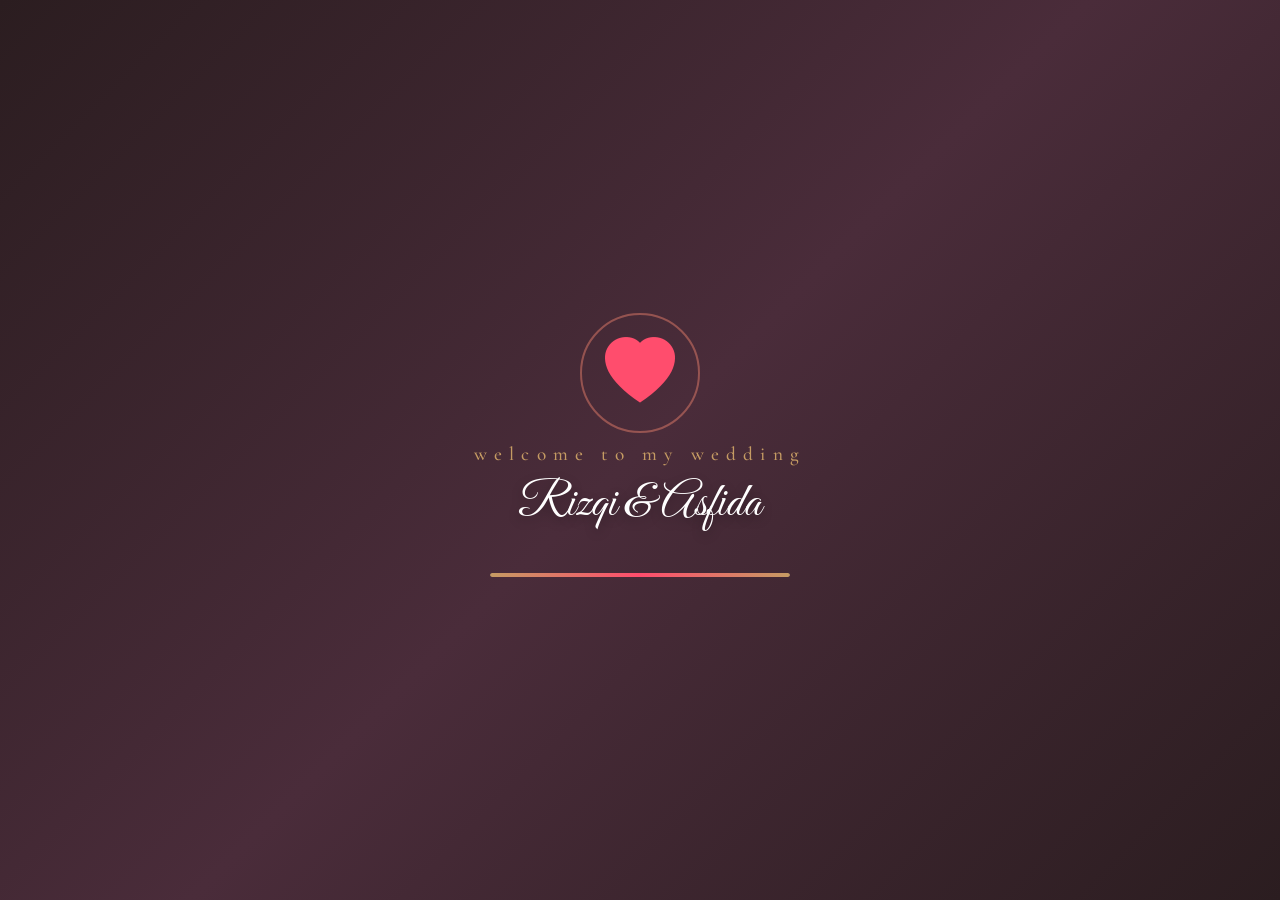
==== commit 08dcd0b9: "tambah dekorasi dan animasi, ubah animasi card, ubah lagu, tambah animasi welcome, ubah bg cover" ====
--- a/index.html
+++ b/index.html
@@ -45,11 +45,25 @@
     <link rel="stylesheet" href="style.css" />
   </head>
   <body class="font-sans-jawa">
+    <!-- Preloader Sebelum Masuk Cover Undangan -->
+    <div id="preloader">
+      <div class="preloader-content">
+        <div class="love-icon">
+          <i class="bi bi-heart-fill"></i>
+        </div>
+        <h2 class="welcome-title">welcome to my wedding</h2>
+        <h1 class="couple-names">Rizqi &amp; Asfida</h1>
+        <div class="preloader-progress">
+          <div class="preloader-bar"></div>
+        </div>
+      </div>
+    </div>
+
     <div id="music-controller" style="display: none">
       <i class="bi bi-music-note-beamed"></i>
     </div>
     <audio id="gamelan-music" loop>
-      <source src="audio/nyidamsari.mp3" type="audio/mpeg" />
+      <source src="audio/diakhirperang.mp3" type="audio/mpeg" />
     </audio>
 
     <div
@@ -114,10 +128,20 @@
     </div>
 
     <main id="content" class="d-none">
-      <!-- Dekorasi Bunga (Hanya tampil setelah undangan dibuka) -->
-      <img src="img/flower.png" class="corner-flower top-left" alt="" />
-      <img src="img/flower.png" class="corner-flower top-right" alt="" />
-      <img src="img/flower.png" class="corner-flower bottom-right" alt="" />
+      <!-- Dekorasi Pojok Bawah (Hanya tampil setelah undangan dibuka) -->
+      <img src="img/dekorleft.png" class="corner-dekor bottom-left" alt="" />
+      <img src="img/dekor1.png" class="corner-dekor bottom-right" alt="" />
+
+      <!-- Hiasan Pohon Kiri dan Kanan (setengah terlihat, di belakang navbar) -->
+      <div class="tree-pair tree-left">
+        <img src="img/tree1.png" class="tree-bottom" alt="" />
+        <img src="img/tree.png" class="tree-top" alt="" />
+      </div>
+      <div class="tree-pair tree-right">
+        <img src="img/tree1.png" class="tree-bottom" alt="" />
+        <img src="img/tree.png" class="tree-top" alt="" />
+      </div>
+
       <nav class="navbar fixed-bottom navbar-dark">
         <div class="container-fluid">
           <ul class="navbar-nav flex-row justify-content-around w-100">
@@ -193,9 +217,10 @@
         <div class="container">
           <div class="row justify-content-center">
             <div class="col-md-8 col-10">
-              <div class="card-section text-center sway-animation">
+              <div class="card-section text-center">
+                <div class="quote-shimmer"></div>
                 <i
-                  class="bi bi-quote"
+                  class="bi bi-quote quote-icon-glow"
                   style="font-size: 3rem; color: var(--golden-yellow)"
                 ></i>
                 <h1>Rizqi &amp; Asfida</h1>
--- a/style.css
+++ b/style.css
@@ -77,47 +77,164 @@
   text-shadow: 0 1px 3px rgba(197, 155, 99, 0.25);
 }
 .card-section {
-  /* Glassmorphism semi-transparan elegan, selaras dengan latar belakang bunga */
-  background-color: rgba(255, 255, 255, 0.82);
-  border-radius: 20px;
-  border: 1px solid var(--border-card);
-  padding: 2.5rem;
-  margin-bottom: 2rem;
-  box-shadow: 0 12px 32px rgba(54, 34, 38, 0.08), 0 2px 6px rgba(54, 34, 38, 0.04);
+  /* Glassmorphism lebih transparan, unik & menarik */
+  background: rgba(255, 255, 255, 0.28);
+  border-radius: 28px;
+  border: 1px solid rgba(255, 255, 255, 0.45);
+  padding: 3rem 2rem;
+  margin-bottom: 2.5rem;
+  box-shadow: 
+    0 20px 40px rgba(0, 0, 0, 0.12),
+    0 8px 16px rgba(0, 0, 0, 0.06),
+    inset 0 1px 0 rgba(255, 255, 255, 0.55);
   color: var(--dark-cocoa);
-  backdrop-filter: blur(10px);
-  -webkit-backdrop-filter: blur(10px);
-}
-
+  backdrop-filter: blur(20px) saturate(180%);
+  -webkit-backdrop-filter: blur(20px) saturate(180%);
+  transition: all 0.4s cubic-bezier(0.25, 0.8, 0.25, 1);
+  position: relative;
+  overflow: hidden;
+}
+
+.card-section::before {
+  content: "";
+  position: absolute;
+  inset: 0;
+  border-radius: 28px;
+  padding: 1px;
+  background: linear-gradient(135deg, var(--antique-gold), var(--secondary-color), var(--earthy-brown));
+  -webkit-mask: 
+    linear-gradient(#fff 0 0) content-box, 
+    linear-gradient(#fff 0 0);
+  -webkit-mask-composite: destination-out;
+  mask-composite: exclude;
+  pointer-events: none;
+  opacity: 0.6;
+  transition: opacity 0.4s ease;
+}
+
+.card-section:hover {
+  background: rgba(255, 255, 255, 0.38);
+  transform: translateY(-6px);
+  border-color: rgba(255, 255, 255, 0.65);
+  box-shadow: 
+    0 24px 48px rgba(0, 0, 0, 0.16),
+    0 10px 20px rgba(0, 0, 0, 0.08),
+    inset 0 1px 0 rgba(255, 255, 255, 0.7);
+}
+
+.card-section:hover::before {
+  opacity: 1;
+}
+
+.card-section h2 {
+  color: var(--earthy-brown);
+  font-family: "Cormorant Garamond", serif;
+  font-size: 2.2rem !important;
+  letter-spacing: 0.04rem;
+  position: relative;
+  z-index: 2;
+}
+
+/* --- Variasi unik per section --- */
+
+/* #quote — gradien emas halus */
+#quote .card-section {
+  background: rgba(255, 255, 255, 0.25);
+  border-color: rgba(197, 155, 99, 0.5);
+}
+#quote .card-section::before {
+  background: linear-gradient(135deg, var(--antique-gold), var(--earthy-brown));
+}
+#quote .card-section h2 {
+  color: var(--antique-gold);
+}
+
+/* #mempelai — gradien rosewood hangat */
+#mempelai .card-section {
+  background: rgba(255, 255, 255, 0.26);
+  border-color: rgba(94, 61, 68, 0.5);
+  border-radius: 32px;
+  padding: 3.5rem 2.5rem;
+}
+#mempelai .card-section::before {
+  background: linear-gradient(135deg, var(--earthy-brown), var(--secondary-color));
+}
+#mempelai .card-section h2 {
+  color: var(--secondary-color);
+}
+
+#mempelai .mempelai-pria,
+#mempelai .mempelai-wanita {
+  padding: 0 1rem;
+}
+
+@media (max-width: 768px) {
+  #mempelai .card-section {
+    border-radius: 24px;
+    padding: 2.25rem 1.25rem;
+  }
+}
+
+/* #story — gradien dusty rose */
+#story .card-section {
+  background: rgba(255, 255, 255, 0.24);
+  border-color: rgba(158, 103, 113, 0.5);
+}
+#story .card-section::before {
+  background: linear-gradient(135deg, var(--secondary-color), var(--antique-gold));
+}
+
+/* #acara — gradien champagne gold */
+#acara .card-section {
+  background: rgba(255, 255, 255, 0.27);
+  border-color: rgba(197, 155, 99, 0.55);
+}
+#acara .card-section::before {
+  background: linear-gradient(135deg, var(--antique-gold), var(--secondary-color));
+}
+
+/* #countdown — gradien cream gold */
+#countdown .card-section {
+  background: rgba(255, 255, 255, 0.25);
+  border-color: rgba(255, 255, 255, 0.5);
+}
+#countdown .card-section::before {
+  background: linear-gradient(135deg, #fdf8f7, var(--antique-gold));
+}
+
+/* #rsvp — gradien mauve lembut */
+#rsvp .card-section {
+  background: rgba(255, 255, 255, 0.26);
+  border-color: rgba(158, 103, 113, 0.45);
+}
+#rsvp .card-section::before {
+  background: linear-gradient(135deg, var(--secondary-color), var(--earthy-brown));
+}
+
+/* #gift — gradien gold lembut */
+#gift .card-section {
+  background: rgba(255, 255, 255, 0.25);
+  border-color: rgba(197, 155, 99, 0.5);
+}
+#gift .card-section::before {
+  background: linear-gradient(135deg, var(--antique-gold), #fdf8f7);
+}
+
+/* #closing — gradien deep rosewood */
+#closing .card-section {
+  background: rgba(255, 255, 255, 0.24);
+  border-color: rgba(94, 61, 68, 0.55);
+}
+#closing .card-section::before {
+  background: linear-gradient(135deg, var(--earthy-brown), var(--antique-gold));
+}
+
+/* Teks di semua section tetap ringan */
 #acara p,
 #gift p,
 #closing p,
 #mempelai p {
   font-weight: 300;
-}
-
-.card-section h2 {
-  color: var(--earthy-brown);
-  font-family: "Cormorant Garamond", serif;
-  font-size: 2.2rem !important;
-  letter-spacing: 0.04rem;
-}
-
-#mempelai .card-section {
-  border-radius: 24px;
-  padding: 3.5rem 2.5rem;
-}
-
-#mempelai .mempelai-pria,
-#mempelai .mempelai-wanita {
-  padding: 0 1rem;
-}
-
-@media (max-width: 768px) {
-  #mempelai .card-section {
-    border-radius: 20px;
-    padding: 2.25rem 1.25rem;
-  }
 }
 
 .acara .card-body {
@@ -167,7 +284,7 @@
 /* -- HALAMAN SAMPUL (COVER) -- */
 #cover {
   height: 100vh; /* Mengisi seluruh tinggi layar */
-  background: linear-gradient(180deg, rgba(43, 29, 32, 0.55) 0%, rgba(54, 34, 38, 0.72) 100%), url("img/bg2.jpg");
+  background: linear-gradient(180deg, rgba(43, 29, 32, 0.55) 0%, rgba(54, 34, 38, 0.72) 100%), url("img/bgutama1.jpg");
   background-size: cover;
   background-position: center;
   text-shadow: 0 2px 6px rgba(0, 0, 0, 0.35);
@@ -582,55 +699,94 @@
   }
 }
 
-/* -- DEKORASI BUNGA -- */
-.corner-flower {
+/* -- DEKORASI POJOK BAWAH -- */
+.corner-dekor {
   position: fixed;
-  width: 300px;
-  max-width: 45vw;
-  z-index: 9998;
+  width: 220px;
+  max-width: 35vw;
+  z-index: 2; /* Di atas pohon, di bawah navbar */
   pointer-events: none;
-  filter: drop-shadow(2px 4px 6px rgba(0,0,0,0.3));
-}
-
-.corner-flower.top-left {
-  top: -0px;
-  left: -30px;
+  filter: drop-shadow(2px 4px 8px rgba(0,0,0,0.25));
+}
+
+.corner-dekor.bottom-left {
+  bottom: 50px;
+  left: -20px;
   transform-origin: center center;
-  animation: float-flower-tl 6s ease-in-out infinite;
-}
-
-.corner-flower.top-right {
-  top: -0px;
-  right: -30px;
+  animation: pulse-dekor 3s ease-in-out infinite;
+}
+
+.corner-dekor.bottom-right {
+  bottom: 50px;
+  right: -20px;
   transform-origin: center center;
-  animation: float-flower-tr 6s ease-in-out infinite;
-}
-
-.corner-flower.bottom-right {
-  bottom: 50px;
-  right: -30px;
-  transform-origin: center center;
-  animation: float-flower-br 3s ease-in-out infinite;
-  z-index: 100; /* Pastikan berada di bawah top-right */
-}
-
-@keyframes float-flower-tr {
-  0% { transform: rotate(-120deg) scale(1); }
-  50% { transform: rotate(-105deg) scale(1.05); }
-  100% { transform: rotate(-120deg) scale(1); }
-}
-
-@keyframes float-flower-br {
-  0% { transform: rotate(-50deg) scale(1); }
-  50% { transform: rotate(-50deg) scale(1.10); }
-  100% { transform: rotate(-50deg) scale(1); }
-}
-
-@keyframes float-flower-tl {
-  0% { transform: rotate(120deg) scale(1); }
-  50% { transform: rotate(125deg) scale(1.05); }
-  100% { transform: rotate(120deg) scale(1); }
-}
+  animation: pulse-dekor 3s ease-in-out infinite;
+  animation-delay: 1.2s; /* Bedakan fase denyut kiri-kanan */
+}
+
+/* Animasi denyut (pulse) hanya skala naik-turun */
+@keyframes pulse-dekor {
+  0%   { transform: scale(1); }
+  50%  { transform: scale(1.12); }
+  100% { transform: scale(1); }
+}
+
+/* -- HIASSAN POHON KIRI KANAN -- */
+.tree-pair {
+  position: fixed;
+  bottom: 0;
+  width: 240px;
+  height: 450px;
+  z-index: 1; /* Di depan card section, di bawah dekor bunga dan navbar */
+  pointer-events: none;
+  overflow: hidden; /* Memotong setengah pohon di luar layar */
+}
+
+.tree-pair.tree-left {
+  left: -120px; /* Setengah di luar layar kiri (sesuai lebar 240px) */
+}
+
+.tree-pair.tree-right {
+  right: -120px; /* Setengah di luar layar kanan (sesuai lebar 240px) */
+}
+
+.tree-bottom,
+.tree-top {
+  width: 100%;
+  display: block;
+  transform-origin: bottom center;
+}
+
+.tree-top {
+  margin-top: -180px; /* Geser tree.png sedikit ke atas agar lebih kelihatan */
+  animation: sway-tree-top 6s ease-in-out infinite;
+}
+
+.tree-bottom {
+  animation: sway-tree-bottom 6s ease-in-out infinite;
+}
+
+/* Animasi goyang bergantian antara tree.png (atas) dan tree1.png (bawah) */
+@keyframes sway-tree-top {
+  0%   { transform: rotate(-2.5deg); }
+  50%  { transform: rotate(2.5deg); }
+  100% { transform: rotate(-2.5deg); }
+}
+
+@keyframes sway-tree-bottom {
+  0%   { transform: rotate(2.5deg); }
+  50%  { transform: rotate(-2.5deg); }
+  100% { transform: rotate(2.5deg); }
+}
+
+/* Animasi goyang tipis dan halus untuk pohon */
+@keyframes sway-tree {
+  0%   { transform: rotate(-2.5deg); }
+  50%  { transform: rotate(2.5deg); }
+  100% { transform: rotate(-2.5deg); }
+}
+
+
 
 @media (max-width: 1366px) {
   html {
@@ -811,6 +967,56 @@
   100% {
     transform: translateY(0) scale(1);
   }
+}
+
+/* Efek melayang halus untuk quote card setelah reveal */
+.quote-float {
+  animation: quote-float 6s ease-in-out infinite;
+}
+
+@keyframes quote-float {
+  0%   { transform: translateY(0) scale(1); }
+  33%  { transform: translateY(-12px) scale(1.03); }
+  66%  { transform: translateY(-6px) scale(1.01); }
+  100% { transform: translateY(0) scale(1); }
+}
+
+/* Overlay shimmer / sinar kilat pada quote card */
+.quote-shimmer {
+  position: absolute;
+  inset: 0;
+  border-radius: 28px;
+  background: linear-gradient(
+    90deg,
+    transparent 0%,
+    rgba(255, 255, 255, 0.4) 40%,
+    rgba(255, 255, 255, 0.7) 50%,
+    rgba(255, 255, 255, 0.4) 60%,
+    transparent 100%
+  );
+  transform: translateX(-100%);
+  pointer-events: none;
+  z-index: 3;
+  transition: none;
+}
+
+.card-section:hover .quote-shimmer {
+  animation: quote-shimmer 3s ease-in-out infinite;
+}
+
+@keyframes quote-shimmer {
+  0%   { transform: translateX(-100%); }
+  100% { transform: translateX(100%); }
+}
+
+/* Glow pulse pada ikon kutipan */
+.quote-icon-glow {
+  box-shadow: 0 0 0 rgba(197, 155, 99, 0);
+  transition: box-shadow 0.4s ease;
+}
+
+.card-section:hover .quote-icon-glow {
+  box-shadow: 0 0 20px rgba(197, 155, 99, 0.55);
 }
 
 /* Menghapus atau menonaktifkan class is-visible jika sebelumnya digunakan untuk trigger scroll */
@@ -884,7 +1090,135 @@
   color: var(--antique-gold);
 }
 
-/* --- Gaya Form & Modal RSVP --- */
+/* ===================================================================
+   PRELOADER SEBELUM MASUK COVER UNDANGAN
+   =================================================================== */
+#preloader {
+  position: fixed;
+  inset: 0;
+  background: #2b1d20;
+  background: linear-gradient(135deg, #2b1d20 0%, #4a2c3a 50%, #2b1d20 100%);
+  z-index: 99999;
+  display: flex;
+  justify-content: center;
+  align-items: center;
+  transition: opacity 0.8s ease, visibility 0.8s ease;
+}
+
+#preloader.loaded {
+  opacity: 0;
+  visibility: hidden;
+}
+
+.preloader-content {
+  text-align: center;
+  position: relative;
+  z-index: 2;
+  transform: scale(0.8);
+  opacity: 0;
+  animation: preloader-content-in 1.2s ease forwards 0.3s;
+}
+
+.love-icon {
+  width: 100px;
+  height: 100px;
+  margin: 0 auto 20px;
+  position: relative;
+}
+
+.love-icon i {
+  font-size: 70px;
+  color: #ff4d6d;
+  display: block;
+  animation: heart-beat 1.5s ease-in-out infinite;
+}
+
+@keyframes heart-beat {
+  0%, 100% { transform: scale(1); color: #ff4d6d; }
+  25% { transform: scale(1.3); color: #ff6b8b; }
+  50% { transform: scale(1); color: #ff4d6d; }
+  75% { transform: scale(1.3); color: #ff8fab; }
+  100% { transform: scale(1); color: #ff4d6d; }
+}
+
+.love-icon::before,
+.love-icon::after {
+  content: "";
+  position: absolute;
+  inset: -10px;
+  border: 2px solid rgba(255, 77, 109, 0.3);
+  border-radius: 50%;
+  animation: pulse-ring 2s ease-in-out infinite;
+}
+
+.love-icon::after {
+  animation-delay: 1s;
+  border-color: rgba(197, 155, 99, 0.3);
+}
+
+@keyframes pulse-ring {
+  0% { transform: scale(0.8); opacity: 1; }
+  100% { transform: scale(1.6); opacity: 0; }
+}
+
+.welcome-title {
+  font-family: "Cormorant Garamond", serif;
+  font-size: 1.6rem;
+  letter-spacing: 0.6rem;
+  color: #c59b63;
+  margin-bottom: 10px;
+  opacity: 0;
+  animation: text-fade-up 1s ease forwards 0.8s;
+}
+
+.couple-names {
+  font-family: "Great Vibes", cursive;
+  font-size: 4rem;
+  color: #ffffff;
+  margin: 0;
+  text-shadow: 0 4px 12px rgba(0,0,0,0.3);
+  opacity: 0;
+  animation: text-fade-up 1s ease forwards 1.1s;
+}
+
+.preloader-progress {
+  width: 300px;
+  height: 4px;
+  background: rgba(255,255,255,0.1);
+  margin: 40px auto 0;
+  border-radius: 2px;
+  overflow: hidden;
+  position: relative;
+  opacity: 0;
+  animation: text-fade-up 1s ease forwards 1.4s;
+}
+
+.preloader-bar {
+  width: 0%;
+  height: 100%;
+  background: linear-gradient(90deg, #c59b63, #ff4d6d, #c59b63);
+  border-radius: 2px;
+  animation: preloader-progress-fill 3.5s ease forwards;
+}
+
+@keyframes preloader-progress-fill {
+  0% { width: 0%; }
+  100% { width: 100%; }
+}
+
+@keyframes text-fade-up {
+  0% { opacity: 0; transform: translateY(20px); }
+  100% { opacity: 1; transform: translateY(0); }
+}
+
+@keyframes preloader-content-in {
+  0% { transform: scale(0.8) rotate(-3deg); opacity: 0; }
+  100% { transform: scale(1) rotate(0); opacity: 1; }
+}
+
+/* ===================================================================
+   Gaya Form & Modal RSVP
+   =================================================================== */
 .modal-content {
   background-color: #ffffff;
   color: var(--dark-cocoa);
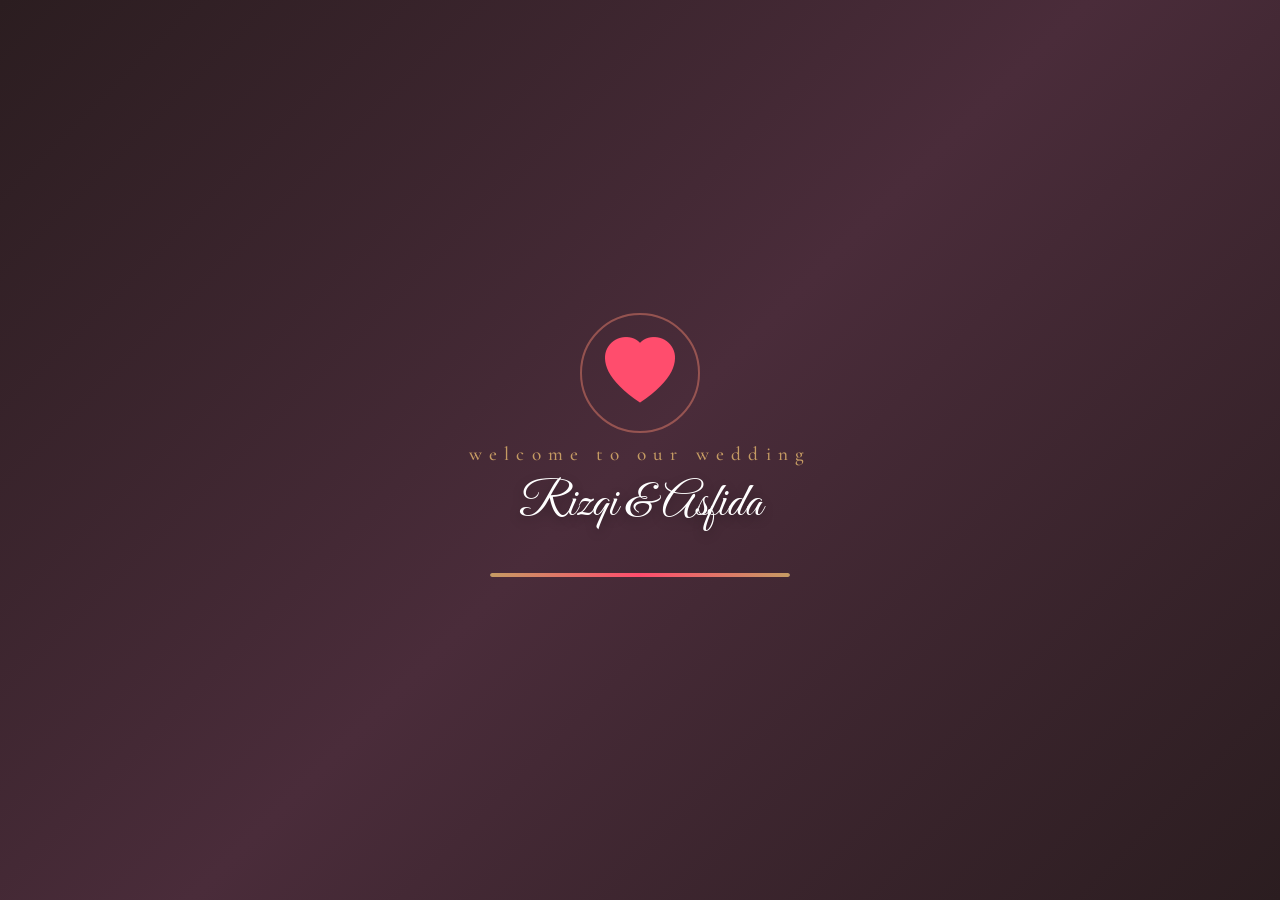
==== commit e4772099: "sesuaikan love story, ubah shortcut icon, migrasi database ke supabase, konfigurasi google maps" ====
--- a/index.html
+++ b/index.html
@@ -18,7 +18,7 @@
     />
     <meta property="og:type" content="website" />
     <title>RiDa | Wedding</title>
-    <link rel="shortcut icon" href="img/icon2.png" type="image/x-icon" />
+    <link rel="shortcut icon" href="img/icon.png" type="image/x-icon" />
     <link
       href="https://cdn.jsdelivr.net/npm/bootstrap@5.3.3/dist/css/bootstrap.min.css"
       rel="stylesheet"
@@ -51,7 +51,7 @@
         <div class="love-icon">
           <i class="bi bi-heart-fill"></i>
         </div>
-        <h2 class="welcome-title">welcome to my wedding</h2>
+        <h2 class="welcome-title">welcome to our wedding</h2>
         <h1 class="couple-names">Rizqi &amp; Asfida</h1>
         <div class="preloader-progress">
           <div class="preloader-bar"></div>
@@ -290,7 +290,7 @@
                   </div>
                   <div class="mt-3 mt-md-4">
                     <h3 class="font-serif-jawa text-sogan-brown couple-name">
-                      Rizqi Mubarok
+                      Muhammad Rizqi Mubarok
                     </h3>
                     <p class="mt-2 mb-1 couple-desc">Putra pertama dari:</p>
                     <p class="couple-parents">
@@ -363,10 +363,12 @@
                   <i class="bi bi-chat-heart-fill"></i>
                 </div>
                 <div class="story-card">
-                  <span class="story-badge">Oktober 2022</span>
-                  <h3 class="story-title">Awal Mula Bersua</h3>
+                  <span class="story-badge">Juni 2023</span>
+                  <h3 class="story-title">Sebuah Pertemuan</h3>
                   <p class="story-desc">
-                    Tak ada kebetulan dalam takdir Allah. Sebuah perjumpaan sederhana menjadi pintu awal komunikasi kami. Dari obrolan hangat dan kecocokan yang mengalir tanpa rekayasa, benih ketertarikan mulai bersemi.
+                    Kisah ini berawal pada Juni 2023, dalam sebuah acara haflah pondok. Di tempat yang sama, di bawah naungan pesantren yang sama, untuk pertama kalinya ia melihatku.
+                    Kami adalah dua insan yang dipertemukan dalam satu almamater, tumbuh dalam lingkungan dan nilai-nilai pesantren yang sama. Saat itu, mungkin kami belum menyadari bahwa sebuah pertemuan sederhana akan menjadi awal dari perjalanan panjang yang telah Allah tuliskan.
+                    Sejak pertemuan itu, ia memilih menyimpan rasa dalam diam, menitipkannya dalam doa, hingga tiba saatnya untuk berani memulai sebuah percakapan.
                   </p>
                 </div>
               </div>
@@ -377,12 +379,12 @@
                   <i class="bi bi-heart-half"></i>
                 </div>
                 <div class="story-card">
-                  <span class="story-badge">Mei 2024</span>
-                  <h3 class="story-title">Merajut Komitmen</h3>
+                  <span class="story-badge">1 April 2024</span>
+                  <h3 class="story-title">Awal Sebuah Cerita</h3>
                   <p class="story-desc">
-                    Seiring waktu yang bergulir, saling percaya dan kesungguhan hati membawa kami pada komitmen yang lebih matang. Kami bersepakat untuk saling membersamai, saling menguatkan, dan melangkah dengan niat ibadah.
+                    Pada April 2024, sebuah pesan menjadi awal dari komunikasi kami. Dari percakapan sederhana, kami mulai saling mengenal. Perlahan, rasa tumbuh bersama dengan keyakinan bahwa mungkin pertemuan yang dahulu begitu singkat ternyata menyimpan sebuah cerita yang panjang. Kami belajar bahwa cinta bukan hanya tentang rasa, tetapi juga tentang kesabaran, kesungguhan, dan doa yang terus dilangitkan.
                   </p>
-                  <img src="img/couple1.jpeg" alt="Momen Indah Berdua" class="story-img" />
+                  <img src="img/couple3.jpeg" alt="Momen Indah Berdua" class="story-img" />
                 </div>
               </div>
 
@@ -392,10 +394,10 @@
                   <i class="bi bi-gem"></i>
                 </div>
                 <div class="story-card">
-                  <span class="story-badge">Agustus 2026</span>
-                  <h3 class="story-title">Ikatan Janji (Khitbah)</h3>
+                  <span class="story-badge">26 Juli 2026</span>
+                  <h3 class="story-title">Sebuah Keseriusan</h3>
                   <p class="story-desc">
-                    Dengan doa dan restu hangat kedua orang tua serta keluarga besar, langkah keseriusan ini diikat dalam prosesi khitbah. Cincin tersemat menjadi saksi tekad kami untuk menyatukan dua keluarga.
+                    Setelah melewati perjalanan untuk saling mengenal dan memahami, pada Juli 2026 kami memantapkan langkah melalui khitbah. Sebuah langkah yang bukan hanya menyatukan dua hati, tetapi juga mempertemukan dua keluarga dan membawa kami pada niat yang lebih mulia: membangun kehidupan bersama dalam ikatan yang diridhai Allah SWT.
                   </p>
                 </div>
               </div>
@@ -406,12 +408,23 @@
                   <i class="bi bi-heart-fill"></i>
                 </div>
                 <div class="story-card">
-                  <span class="story-badge">Desember 2026</span>
+                  <span class="story-badge">12 Desember 2026</span>
                   <h3 class="story-title">Menuju Babak Baru</h3>
                   <p class="story-desc">
-                    Kini, rasa syukur mendalam kami haturkan atas segala kemudahan-Nya. Kami siap menyambut hari bahagia, mengikrarkan janji suci di hadapan Allah SWT untuk membangun bahtera sakinah, mawaddah, warahmah.
+                    Dengan memohon ridha dan keberkahan dari Allah SWT, pada 12 Desember 2026, kami akan mengikat janji suci dalam sebuah pernikahan.
+                    Kami menyadari, perjalanan ini tidak hanya tentang kami berdua. Ada doa orang tua, keluarga, guru, serta keberkahan dari tempat kami pernah menimba ilmu dan tumbuh bersama.
+                    Sebagai dua insan yang dipertemukan dari naungan pondok pesantren yang sama dan satu almamater, kami berharap langkah ini tidak menjadikan kami jauh dari akar tempat kami belajar dan dibentuk.
+                    Semoga kami senantiasa diberikan kesempatan untuk tetap menyambung silaturahmi, menjaga adab, serta memperoleh keberkahan dan doa dari dzuriyyah almarhum almaghfurlah KH. Imam Yahya Mahrus.
+                    Semoga pernikahan ini menjadi jalan bagi kami untuk terus membawa nilai-nilai yang telah diajarkan: ilmu, adab, khidmah, dan kebermanfaatan.
+                    Sebuah pertemuan di bawah naungan pesantren,
+                    sebuah rasa yang tumbuh dalam doa,
+                    sebuah langkah yang dipantapkan dengan khitbah,
+                    dan pada 12 Desember 2026, insyaAllah sebuah ikatan yang disempurnakan dalam pernikahan.
+                    Semoga Allah SWT menjadikan kami pasangan yang saling menguatkan dalam kebaikan, menjaga dalam kesetiaan, dan berjalan bersama menuju ridha-Nya.
+
+                    Bismillah, menuju satu perjalanan seumur hidup. 🤍
                   </p>
-                  <img src="img/couple2.jpeg" alt="Menuju Pelaminan" class="story-img" />
+                  <img src="img/bgutama.jpg" alt="Menuju Pelaminan" class="story-img" />
                 </div>
               </div>
             </div>
@@ -464,10 +477,10 @@
                     class="card-footer bg-transparent border-0 pb-4 text-center"
                   >
                     <div
-                      class="d-grid gap-2 d-sm-flex justify-content-sm-center"
+                      class="d-flex flex-wrap gap-2 justify-content-center"
                     >
                       <a
-                        href="https://maps.app.goo.gl/wpruUhjLbLnME4XX6"
+                        href="https://www.google.com/maps/place/7%C2%B048'46.5%22S+112%C2%B001'44.2%22E/@-7.8129273,112.0263692,808m/data=!3m2!1e3!4b1!4m4!3m3!8m2!3d-7.8129273!4d112.0289441?hl=en&entry=ttu&g_ep=EgoyMDI2MTExMC4wIKXMDSoASAFQAw%3D%3D"
                         target="_blank"
                         class="btn btn-outline-light"
                       >
@@ -531,10 +544,10 @@
                     class="card-footer bg-transparent border-0 pb-4 text-center"
                   >
                     <div
-                      class="d-grid gap-2 d-sm-flex justify-content-sm-center"
+                      class="d-flex flex-wrap gap-2 justify-content-center"
                     >
                       <a
-                        href="https://maps.app.goo.gl/wpruUhjLbLnME4XX6"
+                        href="https://maps.app.goo.gl/LavjM6j8ffkAhQCo9?g_st=aw"
                         target="_blank"
                         class="btn btn-outline-light"
                       >
@@ -800,7 +813,7 @@
                   />
                   <p class="mt-3 mb-1">Bank Syariah Indonesia (BSI)</p>
                   <h4 class="font-monospace fw-bold mb-1">7280564518</h4>
-                  <p class="mb-3">a.n. Rizqi Mubarok</p>
+                  <p class="mb-3">a.n. Muhammad Rizqi Mubarok</p>
                   <button
                     class="btn btn-outline-dark btn-copy"
                     data-copy="7280564518"
@@ -820,7 +833,7 @@
                   />
                   <p class="mt-3 mb-1">Bank Rakyat Indonesia (BRI)</p>
                   <h4 class="font-monospace fw-bold mb-1">001201098765502</h4>
-                  <p class="mb-3">a.n. Rizqi Mubarok</p>
+                  <p class="mb-3">a.n. Muhammad Rizqi Mubarok</p>
                   <button
                     class="btn btn-outline-dark btn-copy"
                     data-copy="001201098765502"
@@ -840,7 +853,7 @@
                   />
                   <p class="mt-3 mb-1">SeaBank</p>
                   <h4 class="font-monospace fw-bold mb-1">901234567890</h4>
-                  <p class="mb-3">a.n. Asfida Rahma</p>
+                  <p class="mb-3">a.n. Muhammad Rizqi Mubarok</p>
                   <button
                     class="btn btn-outline-dark btn-copy"
                     data-copy="901234567890"
@@ -886,7 +899,7 @@
                       <i class="bi bi-clipboard me-2"></i> Salin Alamat
                     </button>
                     <a
-                      href="https://maps.app.goo.gl/wpruUhjLbLnME4XX6"
+                      href="https://www.google.com/maps/place/7%C2%B048'46.5%22S+112%C2%B001'44.2%22E/@-7.8129273,112.0263692,808m/data=!3m2!1e3!4b1!4m4!3m3!8m2!3d-7.8129273!4d112.0289441?hl=en&entry=ttu&g_ep=EgoyMDI2MTExMC4wIKXMDSoASAFQAw%3D%3D"
                       target="_blank"
                       class="btn btn-outline-dark"
                     >
@@ -921,7 +934,7 @@
 
             <div class="mt-5">
               <p class="mb-1">Kami yang berbahagia,</p>
-              <img src="img/icon2.png" alt="" />
+              <img src="img/couplenobg.png" alt="" />
               <h1 class="display-3 font-serif-jawa">Rizqi &amp; Asfida</h1>
             </div>
 
@@ -958,6 +971,7 @@
     <script src="https://cdn.jsdelivr.net/npm/gsap@3.13.0/dist/ScrollTrigger.min.js"></script>
     <script src="https://cdn.jsdelivr.net/npm/gsap@3.13.0/dist/ScrollToPlugin.min.js"></script>
     <script src="https://unpkg.com/split-type"></script>
+    <script src="https://cdn.jsdelivr.net/npm/@supabase/supabase-js@2"></script>
     <script src="js/main.js"></script>
   </body>
 </html>
--- a/style.css
+++ b/style.css
@@ -315,21 +315,52 @@
 }
 
 #open-invitation {
-  animation: pulse 2s infinite;
-}
-
-@keyframes pulse {
+  animation: shake 1.5s infinite ease-in-out, glow 2s infinite alternate;
+  box-shadow: 0 0 15px rgba(197, 155, 99, 0.6);
+  text-shadow: 0 0 8px rgba(255, 255, 255, 0.6);
+}
+
+@keyframes glow {
   0% {
-    transform: scale(1);
-    box-shadow: 0 0 0 0 rgba(197, 155, 99, 0.7);
+    box-shadow: 0 0 15px rgba(197, 155, 99, 0.4);
+    text-shadow: 0 0 8px rgba(255, 255, 255, 0.4);
+  }
+  100% {
+    box-shadow: 0 0 25px rgba(197, 155, 99, 0.8);
+    text-shadow: 0 0 15px rgba(255, 255, 255, 0.8);
+  }
+}
+
+@keyframes shake {
+  0%, 100% {
+    transform: translateX(0) rotate(0deg);
+  }
+  10% {
+    transform: translateX(-6px) rotate(-2deg);
+  }
+  20% {
+    transform: translateX(6px) rotate(2deg);
+  }
+  30% {
+    transform: translateX(-6px) rotate(-2deg);
+  }
+  40% {
+    transform: translateX(6px) rotate(2deg);
+  }
+  50% {
+    transform: translateX(0) rotate(0deg);
+  }
+  60% {
+    transform: translateX(-4px) rotate(-1deg);
   }
   70% {
-    transform: scale(1.04);
-    box-shadow: 0 0 12px 18px rgba(197, 155, 99, 0);
-  }
-  100% {
-    transform: scale(1);
-    box-shadow: 0 0 0 0 rgba(197, 155, 99, 0);
+    transform: translateX(4px) rotate(1deg);
+  }
+  80% {
+    transform: translateX(-2px) rotate(-1deg);
+  }
+  90% {
+    transform: translateX(2px) rotate(1deg);
   }
 }
 
